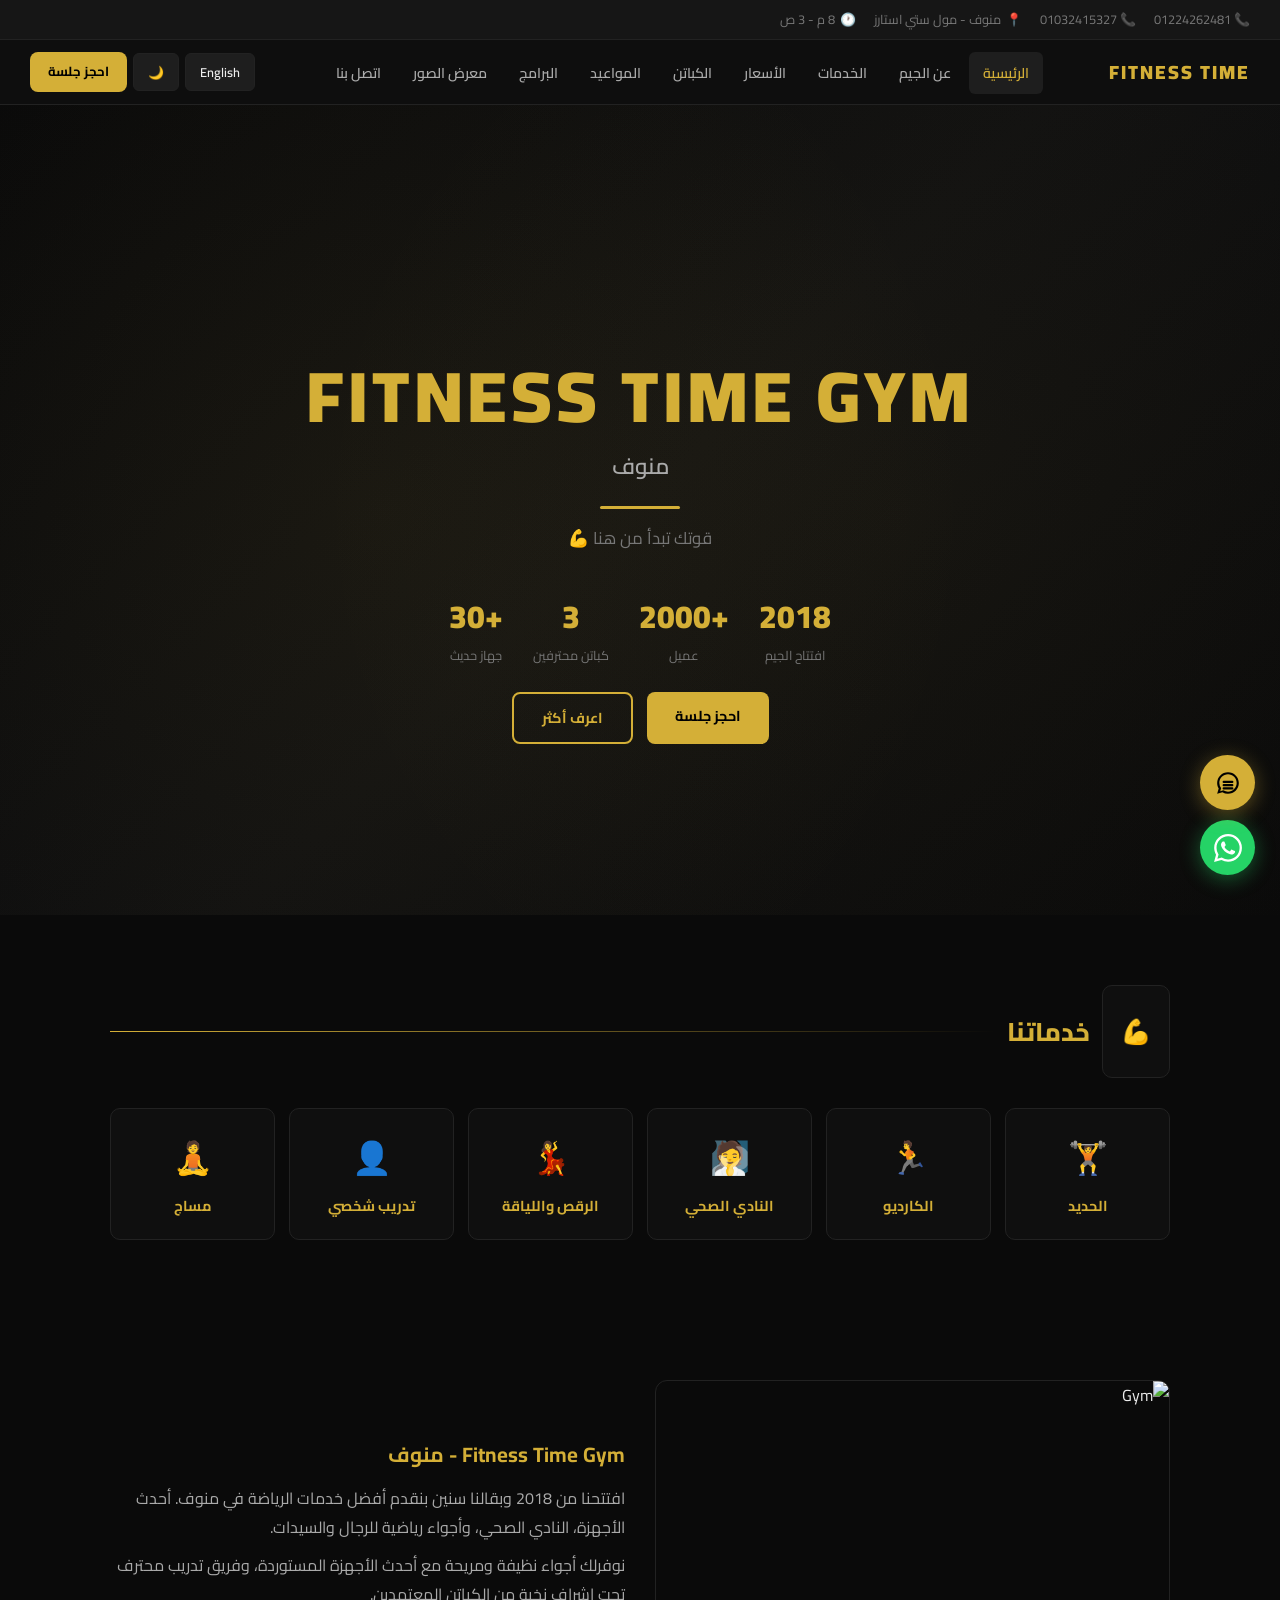
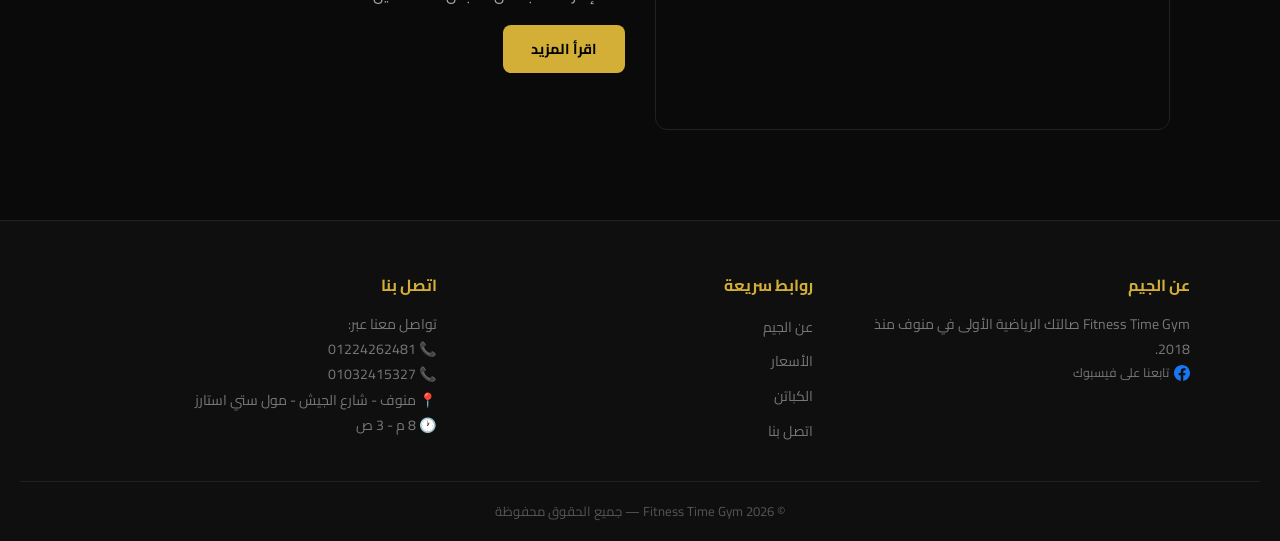
==== index.html @ a72bc8d6 "feat: chatbot widget + Facebook icon in footer" ====
<!DOCTYPE html>
<html lang="ar" dir="rtl">
<head><script>
(function(){var l=localStorage.getItem('ft-lang')||'ar';if(l==='en'){document.documentElement.lang='en';document.documentElement.dir='ltr'}})()
</script>
<meta charset="UTF-8"><meta name="viewport" content="width=device-width,initial-scale=1.0">
<title>Fitness Time Gym - منوف</title>
<link rel="stylesheet" href="css/style.css">
<style>
.hero-actions{display:flex;gap:14px;margin-top:25px;flex-wrap:wrap;justify-content:center}
.services-strip{display:grid;grid-template-columns:repeat(auto-fit,minmax(150px,1fr));gap:14px;margin-top:30px}
.services-strip .ss{background:var(--bg2);border:1px solid var(--border);border-radius:10px;padding:20px 14px;text-align:center;transition:.4s}
.services-strip .ss:hover{border-color:var(--gold);transform:translateY(-4px)}
.services-strip .ss .ico{font-size:2em;margin-bottom:6px}
.services-strip .ss h4{color:var(--gold);font-size:.9em}
.about-preview{display:grid;grid-template-columns:1fr 1fr;gap:30px;align-items:center}
@media(max-width:700px){.about-preview{grid-template-columns:1fr}}
.about-preview img{width:100%;height:350px;object-fit:cover;border-radius:12px;border:1px solid var(--border)}
.about-preview .ap-t h3{color:var(--gold);font-size:1.3em;margin-bottom:10px}
.about-preview .ap-t p{color:var(--text2);margin-bottom:10px}
.about-preview .ap-t .btn{margin-top:6px}
</style>
</head>
<body>

<!-- Top Bar -->
<div class="topbar">
  <div class="topbar-l">
    <span>📞 01224262481</span>
    <span>📞 01032415327</span>
    <span>📍 <span data-i18n="topAddr">منوف - مول ستي استارز</span></span>
    <span>🕐 <span data-i18n="topHours">8 م - 3 ص</span></span>
  </div>
</div>

<!-- Navbar -->
<nav>
  <a href="index.html" class="nav-logo">FITNESS TIME</a>
  <ul class="nav-links" id="navLinks">
    <li><a href="index.html" class="active" data-i18n="navHome">الرئيسية</a></li>
    <li><a href="about.html" data-i18n="navAbout">عن الجيم</a></li>
    <li><a href="services.html" data-i18n="navServices">الخدمات</a></li>
    <li><a href="pricing.html" data-i18n="navPricing">الأسعار</a></li>
    <li><a href="trainers.html" data-i18n="navTrainers">الكباتن</a></li>
    <li><a href="schedule.html" data-i18n="navSchedule">المواعيد</a></li>
    <li><a href="programs.html" data-i18n="navPrograms">البرامج</a></li>
    <li><a href="gallery.html" data-i18n="navGallery">معرض الصور</a></li>
    <li><a href="contact.html" data-i18n="navContact">اتصل بنا</a></li>
  </ul>
  <div class="nav-actions">
    <button id="langBtn" onclick="toggleLang()" data-i18n="navLang">English</button>
    <button id="themeBtn" onclick="toggleTheme()">🌙</button>
    <a href="https://wa.me/201224262481" target="_blank" class="btn btn-gold btn-sm" data-i18n="navCta">احجز جلسة</a>
    <button class="nav-toggle" onclick="toggleMenu()">☰</button>
  </div>
</nav>

<!-- Hero -->
<section class="hero">
  <div class="hero-bg"></div>
  <h1>FITNESS TIME GYM</h1>
  <div class="sub" data-i18n="heroSub">منوف</div>
  <div class="hl"></div>
  <div class="tagline" data-i18n="heroTag">قوتك تبدأ من هنا 💪</div>
  <div class="hero-stats">
    <div class="hero-stat"><div class="num">2018</div><div class="lbl" data-i18n="st1">افتتاح الجيم</div></div>
    <div class="hero-stat"><div class="num">+2000</div><div class="lbl" data-i18n="st2">عميل</div></div>
    <div class="hero-stat"><div class="num">3</div><div class="lbl" data-i18n="st3">كباتن محترفين</div></div>
    <div class="hero-stat"><div class="num">+30</div><div class="lbl" data-i18n="st4">جهاز حديث</div></div>
  </div>
  <div class="hero-actions">
    <a href="https://wa.me/201224262481" target="_blank" class="btn btn-gold" data-i18n="heroCta1">احجز جلسة</a>
    <a href="about.html" class="btn btn-outline" data-i18n="heroCta2">اعرف أكثر</a>
  </div>
</section>

<div class="container">

  <!-- Quick Services -->
  <section>
    <div class="sh"><span class="ic">💪</span><h2 data-i18n="qsT">خدماتنا</h2><div class="ln"></div></div>
    <div class="services-strip">
      <a href="services.html" class="ss"><div class="ico">🏋️</div><h4 data-i18n="qs1">الحديد</h4></a>
      <a href="services.html" class="ss"><div class="ico">🏃</div><h4 data-i18n="qs2">الكارديو</h4></a>
      <a href="services.html" class="ss"><div class="ico">🧖</div><h4 data-i18n="qs3">النادي الصحي</h4></a>
      <a href="services.html" class="ss"><div class="ico">💃</div><h4 data-i18n="qs4">الرقص واللياقة</h4></a>
      <a href="services.html" class="ss"><div class="ico">👤</div><h4 data-i18n="qs5">تدريب شخصي</h4></a>
      <a href="services.html" class="ss"><div class="ico">🧘</div><h4 data-i18n="qs6">مساج</h4></a>
    </div>
  </section>

  <!-- About Preview -->
  <section>
    <div class="about-preview">
      <img src="https://images.unsplash.com/photo-1534438327276-14e5300c3a48?w=600&q=80" alt="Gym">
      <div class="ap-t">
        <h3 data-i18n="apT">Fitness Time Gym - منوف</h3>
        <p data-i18n="ap1">افتتحنا من 2018 وبقالنا سنين بنقدم أفضل خدمات الرياضة في منوف. أحدث الأجهزة، النادي الصحي، وأجواء رياضية للرجال والسيدات.</p>
        <p data-i18n="ap2">نوفرلك أجواء نظيفة ومريحة مع أحدث الأجهزة المستوردة، وفريق تدريب محترف تحت إشراف نخبة من الكباتن المعتمدين.</p>
        <a href="about.html" class="btn btn-gold" data-i18n="apBtn">اقرأ المزيد</a>
      </div>
    </div>
  </section>

</div>

<!-- Footer -->
<footer>
  <div class="ft">
    <div><h3 data-i18n="footerAbout">عن الجيم</h3><p data-i18n="footerAboutT">Fitness Time Gym صالتك الرياضية الأولى في منوف منذ 2018.</p><p><a href="https://www.facebook.com/FitnessTIMEGYM12/" target="_blank" style="display:inline-flex;align-items:center;gap:5px"><svg viewBox="0 0 24 24" fill="#1877f2" width="16" height="16"><path d="M24 12.073c0-6.627-5.373-12-12-12s-12 5.373-12 12c0 5.99 4.388 10.954 10.125 11.854v-8.385H7.078v-3.47h3.047V9.43c0-3.007 1.792-4.669 4.533-4.669 1.312 0 2.686.235 2.686.235v2.953H15.83c-1.491 0-1.956.925-1.956 1.874v2.25h3.328l-.532 3.47h-2.796v8.385C19.612 23.027 24 18.062 24 12.073z"/></svg><span data-i18n="footerFB">تابعنا على فيسبوك</span></a></p></div>
    <div><h3 data-i18n="footerLinks">روابط سريعة</h3><ul><li><a href="about.html" data-i18n="navAbout">عن الجيم</a></li><li><a href="pricing.html" data-i18n="navPricing">الأسعار</a></li><li><a href="trainers.html" data-i18n="navTrainers">الكباتن</a></li><li><a href="contact.html" data-i18n="navContact">اتصل بنا</a></li></ul></div>
    <div><h3 data-i18n="footerContact">اتصل بنا</h3><p data-i18n="footerContactT">تواصل معنا عبر:</p><p>📞 01224262481</p><p>📞 01032415327</p><p>📍 <span data-i18n="footerAddr">منوف - شارع الجيش - مول ستي استارز</span></p><p>🕐 <span data-i18n="footerHours">8 م - 3 ص</span></p></div>
  </div>
  <div class="ft-b">&copy; 2026 Fitness Time Gym — <span data-i18n="footerCopy">جميع الحقوق محفوظة</span></div>
</footer>

<a href="https://wa.me/201224262481" class="whatsapp-float" target="_blank"><svg viewBox="0 0 24 24"><path d="M17.472 14.382c-.297-.149-1.758-.867-2.03-.967-.273-.099-.471-.148-.67.15-.197.297-.767.966-.94 1.164-.173.199-.347.223-.644.075-.297-.15-1.255-.463-2.39-1.475-.883-.788-1.48-1.761-1.653-2.059-.173-.297-.018-.458.13-.606.134-.133.298-.347.446-.52.149-.174.198-.298.298-.497.099-.198.05-.371-.025-.52-.075-.149-.669-1.612-.916-2.207-.242-.579-.487-.5-.669-.51-.173-.008-.371-.01-.57-.01-.198 0-.52.074-.792.372-.272.297-1.04 1.016-1.04 2.479 0 1.462 1.065 2.875 1.213 3.074.149.198 2.096 3.2 5.077 4.487.709.306 1.262.489 1.694.625.712.227 1.36.195 1.871.118.571-.085 1.758-.719 2.006-1.413.248-.694.248-1.289.173-1.413-.074-.124-.272-.198-.57-.347m-5.421 7.403h-.004a9.87 9.87 0 01-5.031-1.378l-.361-.214-3.741.982.998-3.648-.235-.374a9.86 9.86 0 01-1.51-5.26c.001-5.45 4.436-9.884 9.888-9.884 2.64 0 5.122 1.03 6.988 2.898a9.825 9.825 0 012.893 6.994c-.003 5.45-4.437 9.884-9.885 9.884m8.413-18.297A11.815 11.815 0 0012.05 0C5.495 0 .16 5.335.157 11.892c0 2.096.547 4.142 1.588 5.945L.057 24l6.305-1.654a11.882 11.882 0 005.683 1.448h.005c6.554 0 11.89-5.335 11.893-11.893a11.821 11.821 0 00-3.48-8.413z"/></svg></a>

<script src="js/script.js"></script>
<div class="chat-btn" onclick="toggleChat()"><svg viewBox="0 0 24 24" fill="#000"><path d="M12 2C6.477 2 2 6.477 2 12c0 1.89.516 3.662 1.41 5.18L2 22l4.82-1.41A9.95 9.95 0 0012 22c5.523 0 10-4.477 10-10S17.523 2 12 2zm0 18c-1.46 0-2.828-.394-4-1.08l-.29-.17-2.86.84.84-2.86-.17-.29A7.96 7.96 0 014 12c0-4.411 3.589-8 8-8s8 3.589 8 8-3.589 8-8 8zm4-10H8a1 1 0 000 2h8a1 1 0 000-2zm0 3H8a1 1 0 000 2h8a1 1 0 000-2zm0 3H8a1 1 0 000 2h8a1 1 0 000-2z"/></svg></div>
<div class="chat-window" id="chatWindow">
  <div class="chat-header"><span data-i18n="chatTitle">💬 Fitness Time</span><button onclick="toggleChat()">✕</button></div>
  <div class="chat-body" id="chatBody"><div class="chat-msg bot" data-i18n="chatWelcome">مرحباً! أنا مساعد Fitness Time. اختر من الأسئلة أدناه:</div></div>
  <div class="chat-qs" id="chatQs">
    <button onclick="chatAnswer('pricing')" data-i18n="q1">💰 الأسعار</button>
    <button onclick="chatAnswer('schedule')" data-i18n="q2">🕐 المواعيد</button>
    <button onclick="chatAnswer('location')" data-i18n="q3">📍 العنوان</button>
    <button onclick="chatAnswer('contact')" data-i18n="q4">📞 التواصل</button>
    <button onclick="chatAnswer('programs')" data-i18n="q5">🏋️ البرامج</button>
    <button onclick="chatAnswer('services')" data-i18n="q6">🔧 الخدمات</button>
  </div>
</div>
</body>
</html>
---- css/style.css ----
@import url('https://fonts.googleapis.com/css2?family=Cairo:wght@300;400;600;700;800;900&display=swap');

:root{--bg:#0a0a0a;--bg2:#0f0f0f;--bg3:#161616;--bg4:#1e1e1e;--bg5:#252525;--text:#eee;--text2:#aaa;--text3:#777;--text4:#555;--border:#222;--gold:#d4af37;--gold2:#c9a82e;--shadow:0 8px 40px rgba(0,0,0,.4);--nav-bg:rgba(15,15,15,.95)}
.light{--bg:#f5f5f5;--bg2:#fff;--bg3:#f0f0f0;--bg4:#e8e8e8;--bg5:#ddd;--text:#111;--text2:#555;--text3:#888;--text4:#aaa;--border:#ddd;--shadow:0 8px 40px rgba(0,0,0,.08);--nav-bg:rgba(255,255,255,.95)}

*{margin:0;padding:0;box-sizing:border-box}
html{scroll-behavior:smooth}
body{font-family:'Cairo',sans-serif;background:var(--bg);color:var(--text);line-height:1.8;transition:background .35s,color .35s;overflow-x:hidden}

a{text-decoration:none;color:inherit}
img{max-width:100%;display:block}

/* ===== TOP BAR ===== */
.topbar{display:flex;justify-content:space-between;align-items:center;padding:8px 30px;background:var(--bg3);border-bottom:1px solid var(--border);font-size:.8em;transition:.35s;flex-wrap:wrap;gap:6px}
.topbar-l{display:flex;gap:18px;flex-wrap:wrap}
.topbar-l span{color:var(--text3);display:flex;align-items:center;gap:5px}
.topbar-l span svg{width:14px;height:14px;fill:var(--gold)}
.topbar-r{display:flex;gap:10px}
.topbar-r a{color:var(--text4);transition:.3s;font-size:1.1em}
.topbar-r a:hover{color:var(--gold)}

/* ===== NAVBAR ===== */
nav{display:flex;justify-content:space-between;align-items:center;padding:0 30px;height:65px;background:var(--nav-bg);border-bottom:1px solid var(--border);position:sticky;top:0;z-index:1000;backdrop-filter:blur(12px);transition:.35s}
.nav-logo{font-weight:900;font-size:1.2em;color:var(--gold);letter-spacing:2px}
.nav-links{display:flex;gap:4px;list-style:none}
.nav-links a{padding:8px 14px;border-radius:6px;color:var(--text2);font-size:.88em;font-weight:600;transition:.3s}
.nav-links a:hover,.nav-links a.active{color:var(--gold);background:var(--bg4)}
.nav-actions{display:flex;gap:6px;align-items:center}
.nav-actions button{background:var(--bg4);border:1px solid var(--border);color:var(--text);padding:6px 14px;border-radius:6px;cursor:pointer;font-size:.8em;font-family:inherit;font-weight:600;transition:.3s}
.nav-actions button:hover{border-color:var(--gold);color:var(--gold)}
.nav-actions .btn-gold{background:var(--gold);color:#000;border-color:var(--gold)}
.nav-actions .btn-gold:hover{background:var(--gold2)}
.nav-toggle{display:none;background:none;border:none;color:var(--text);font-size:1.5em;cursor:pointer;padding:4px}

/* ===== PAGE HEADER ===== */
.page-header{background:linear-gradient(135deg,#0a0a0a,#161616);padding:90px 20px 50px;text-align:center;position:relative}
.light .page-header{background:linear-gradient(135deg,#f5f5f5,#e8e8e8)}
.page-header::after{content:'';position:absolute;bottom:0;left:0;right:0;height:3px;background:linear-gradient(90deg,transparent,var(--gold),transparent)}
.page-header h1{font-size:2.2em;font-weight:800;color:var(--gold)}
.page-header p{color:var(--text3);margin-top:6px;font-size:1em}

/* ===== CONTAINER ===== */
.container{max-width:1100px;margin:auto;padding:0 20px}
section{padding:70px 0}
.sh{display:flex;align-items:center;gap:12px;margin-bottom:30px}
.sh .ic{font-size:1.5em}
.sh h2{font-size:clamp(1.2em,2.5vw,1.6em);font-weight:800;color:var(--gold);white-space:nowrap}
.sh .ln{flex:1;height:1px;background:linear-gradient(90deg,var(--gold),transparent)}
.sd{color:var(--text2);font-size:1em;margin-bottom:25px;max-width:700px}

/* ===== BUTTONS ===== */
.btn{display:inline-block;padding:11px 28px;border-radius:8px;font-weight:700;font-size:.9em;font-family:inherit;border:none;cursor:pointer;transition:.3s}
.btn-gold{background:var(--gold);color:#000}
.btn-gold:hover{background:var(--gold2);transform:translateY(-2px);box-shadow:0 6px 20px rgba(212,175,55,.3)}
.btn-outline{background:transparent;border:2px solid var(--gold);color:var(--gold)}
.btn-outline:hover{background:var(--gold);color:#000;transform:translateY(-2px)}
.btn-sm{padding:8px 18px;font-size:.82em}

/* ===== GRIDS ===== */
.g4{display:grid;grid-template-columns:repeat(auto-fit,minmax(230px,1fr));gap:18px}
.g3{display:grid;grid-template-columns:repeat(auto-fit,minmax(270px,1fr));gap:18px}
.g2{display:grid;grid-template-columns:repeat(auto-fit,minmax(320px,1fr));gap:20px}

/* ===== CARDS ===== */
.card{background:var(--bg2);border-radius:12px;overflow:hidden;border:1px solid var(--border);transition:.4s}
.card:hover{border-color:var(--gold);transform:translateY(-6px);box-shadow:0 12px 40px rgba(212,175,55,.1)}
.card img{width:100%;height:200px;object-fit:cover;display:block;transition:.5s;aspect-ratio:16/9}
.card:hover img{transform:scale(1.05)}
.card-b{padding:18px}
.card-b h3{color:var(--gold);font-size:1.05em;margin-bottom:4px}
.card-b p{color:var(--text3);font-size:.88em}
.card-b .tag{display:inline-block;background:var(--gold);color:#000;font-size:.65em;font-weight:800;padding:2px 12px;border-radius:20px;margin-top:6px}

/* ===== HERO ===== */
.hero{min-height:90vh;display:flex;flex-direction:column;justify-content:center;align-items:center;text-align:center;padding:140px 20px 60px;position:relative;overflow:hidden}
.hero-bg{position:absolute;inset:0;background:linear-gradient(135deg,#0a0a0a,#111,#0a0a0a);z-index:-1;overflow:hidden}
.light .hero-bg{background:linear-gradient(135deg,#f5f5f5,#e8e8e8,#f5f5f5)}
.hero-bg::before{content:'';position:absolute;inset:0;background:radial-gradient(circle at 30% 50%,rgba(212,175,55,.06)0%,transparent 60%),radial-gradient(circle at 70% 50%,rgba(212,175,55,.04)0%,transparent 60%)}
.hero h1{font-size:clamp(2.2em,6vw,4.5em);font-weight:900;color:var(--gold);letter-spacing:4px;text-transform:uppercase;line-height:1.1}
.hero .sub{font-size:clamp(1em,2vw,1.4em);color:var(--text2);margin-top:10px;font-weight:600}
.hl{width:80px;height:3px;background:var(--gold);margin:20px auto 0;border-radius:3px}
.hero .tagline{font-size:1.05em;color:var(--text3);margin-top:14px}

/* ===== HERO STATS ===== */
.hero-stats{display:flex;gap:30px;margin-top:35px;flex-wrap:wrap;justify-content:center}
.hero-stat{text-align:center}
.hero-stat .num{font-size:2em;font-weight:900;color:var(--gold)}
.hero-stat .lbl{color:var(--text3);font-size:.8em;margin-top:-2px}

/* ===== TABS ===== */
.tabs{display:flex;gap:8px;margin-bottom:25px;flex-wrap:wrap}
.tab{background:var(--bg4);border:1px solid var(--border);color:var(--text2);padding:10px 22px;border-radius:8px;cursor:pointer;font-size:.9em;font-family:inherit;font-weight:600;transition:.3s}
.tab:hover{border-color:var(--gold);color:var(--gold)}
.tab.active{background:var(--gold);color:#000;border-color:var(--gold)}
.tab-c{display:none;animation:fadeIn .4s ease}
.tab-c.active{display:block}

@keyframes fadeIn{from{opacity:0;transform:translateY(15px)}to{opacity:1;transform:translateY(0)}}

/* ===== TABLE ===== */
.tw{background:var(--bg2);border-radius:12px;overflow:hidden;border:1px solid var(--border)}
table{width:100%;border-collapse:collapse}
th{background:var(--gold);color:#000;font-weight:800;padding:14px 16px;font-size:.92em;text-align:center}
td{padding:12px 16px;text-align:center;border-bottom:1px solid var(--border);color:var(--text2);font-size:.9em}
tr:last-child td{border-bottom:none}
tr td:first-child{font-weight:700;color:var(--text)}
.tg{color:var(--gold);font-weight:700}

/* ===== PRICING ===== */
.pg{display:grid;grid-template-columns:repeat(auto-fit,minmax(240px,1fr));gap:16px}
.pc{background:var(--bg2);border-radius:12px;padding:26px 20px 22px;border:1px solid var(--border);transition:.4s;text-align:center}
.pc:hover{border-color:var(--gold);transform:translateY(-5px);box-shadow:0 12px 35px rgba(212,175,55,.1)}
.pc.featured{border-color:var(--gold);position:relative}
.pc.featured::before{content:'⭐';position:absolute;top:8px;right:10px;font-size:1.1em}
.pc .pt{font-size:.7em;text-transform:uppercase;letter-spacing:2px;color:var(--text4);margin-bottom:3px}
.pc .pn{font-size:1em;font-weight:800;color:var(--gold);margin-bottom:6px}
.pc .pp{font-size:2em;font-weight:900;color:var(--text)}
.pc .pp span{font-size:.45em;font-weight:400;color:var(--text3)}
.pc .pd{color:var(--text3);font-size:.82em;margin-top:6px}

/* ===== FOOTER ===== */
footer{background:var(--bg2);border-top:1px solid var(--border);padding:50px 20px 0;margin-top:20px;transition:.35s}
.ft{max-width:1100px;margin:auto;display:grid;grid-template-columns:repeat(auto-fit,minmax(200px,1fr));gap:30px;padding-bottom:30px}
.ft h3{color:var(--gold);font-size:1em;font-weight:700;margin-bottom:12px}
.ft p,.ft a{color:var(--text3);font-size:.88em;transition:.3s}
.ft a:hover{color:var(--gold)}
.ft ul{list-style:none}
.ft ul li{margin-bottom:6px}
.ft-social{display:flex;gap:10px;margin-top:10px}
.ft-social a{width:36px;height:36px;border-radius:50%;border:1px solid var(--border);display:flex;align-items:center;justify-content:center;font-size:.9em;transition:.3s}
.ft-social a:hover{border-color:var(--gold);color:var(--gold)}
.ft-b{text-align:center;padding:18px 0;border-top:1px solid var(--border);color:var(--text4);font-size:.82em}

/* ===== CHATBOT ===== */
.chat-btn{position:fixed;bottom:90px;right:25px;z-index:999;width:55px;height:55px;border-radius:50%;background:var(--gold);display:flex;align-items:center;justify-content:center;box-shadow:0 4px 20px rgba(212,175,55,.4);cursor:pointer;transition:.3s;border:none}
.chat-btn:hover{transform:scale(1.1)}
.chat-btn svg{width:26px;height:26px}
.chat-window{position:fixed;bottom:155px;right:25px;z-index:1000;width:340px;max-height:460px;background:var(--bg2);border:1px solid var(--border);border-radius:16px;overflow:hidden;box-shadow:0 8px 40px rgba(0,0,0,.5);display:none;flex-direction:column}
.chat-window.open{display:flex}
.chat-header{background:var(--gold);color:#000;padding:14px 18px;font-weight:700;font-size:.95em;display:flex;justify-content:space-between;align-items:center}
.chat-header button{background:none;border:none;color:#000;font-size:1.2em;cursor:pointer;padding:0;font-family:inherit}
.chat-body{flex:1;padding:14px;overflow-y:auto;max-height:300px;min-height:200px}
.chat-msg{margin-bottom:10px;padding:10px 14px;border-radius:12px;font-size:.85em;line-height:1.6;animation:fadeIn .3s;white-space:pre-line}
.chat-msg.bot{background:var(--bg4);color:var(--text);border-bottom-right-radius:4px}
.chat-msg.user{background:var(--gold);color:#000;border-bottom-left-radius:4px;margin-left:auto;max-width:80%;text-align:left}
.chat-qs{padding:10px 14px;border-top:1px solid var(--border);display:flex;flex-wrap:wrap;gap:6px}
.chat-qs button{background:var(--bg4);border:1px solid var(--border);color:var(--text2);padding:7px 12px;border-radius:20px;font-size:.75em;cursor:pointer;font-family:inherit;transition:.3s;font-weight:600}
.chat-qs button:hover{background:var(--gold);color:#000;border-color:var(--gold)}
.chat-back{display:block;background:none;border:none;color:var(--gold);cursor:pointer;font-size:.8em;font-weight:600;padding:8px 0;font-family:inherit;margin-top:4px}

/* ===== WHATSAPP FLOAT ===== */
.whatsapp-float{position:fixed;bottom:25px;right:25px;z-index:999;width:55px;height:55px;border-radius:50%;background:#25d366;display:flex;align-items:center;justify-content:center;box-shadow:0 4px 20px rgba(37,211,102,.4);transition:.3s;animation:pulse 2s infinite}
.whatsapp-float:hover{transform:scale(1.1);box-shadow:0 6px 30px rgba(37,211,102,.5)}
.whatsapp-float svg{width:28px;height:28px;fill:#fff}
@keyframes pulse{0%{box-shadow:0 4px 20px rgba(37,211,102,.4)}50%{box-shadow:0 4px 30px rgba(37,211,102,.6)}100%{box-shadow:0 4px 20px rgba(37,211,102,.4)}}

/* ===== SCROLL REVEAL ===== */
.reveal{opacity:0;transform:translateY(30px);transition:.6s}
.reveal.show{opacity:1;transform:translateY(0)}

/* ===== INFO CARDS ===== */
.ig{display:grid;grid-template-columns:repeat(auto-fit,minmax(200px,1fr));gap:16px}
.ic{background:var(--bg2);padding:24px 18px;border-radius:10px;text-align:center;border:1px solid var(--border);transition:.4s}
.ic:hover{border-color:var(--gold);transform:translateY(-4px);box-shadow:0 10px 30px rgba(212,175,55,.08)}
.ic .ico{font-size:2em;margin-bottom:8px}
.ic h3{color:var(--gold);font-size:1em;margin-bottom:5px}
.ic p{color:var(--text3);font-size:.88em}

/* ===== GALLERY ===== */
.gl{display:grid;grid-template-columns:repeat(auto-fill,minmax(250px,1fr));gap:14px}
.gl img{width:100%;height:230px;object-fit:cover;border-radius:10px;border:1px solid var(--border);transition:.4s;cursor:pointer;aspect-ratio:4/3}
.gl img:hover{border-color:var(--gold);transform:scale(1.02);box-shadow:0 8px 25px rgba(212,175,55,.1)}

/* ===== CONTACT FORM ===== */
.cf{display:grid;grid-template-columns:1fr 1fr;gap:30px}
@media(max-width:700px){.cf{grid-template-columns:1fr}}
.cf input,.cf textarea,.cf select{width:100%;padding:12px 16px;background:var(--bg4);border:1px solid var(--border);border-radius:8px;color:var(--text);font-family:inherit;font-size:.9em;transition:.3s;outline:none}
.cf input:focus,.cf textarea:focus,.cf select:focus{border-color:var(--gold)}
.cf textarea{height:130px;resize:vertical}
.cf label{font-size:.88em;color:var(--text2);margin-bottom:4px;display:block}

/* ===== SHOP ===== */
.shop-g{display:grid;grid-template-columns:repeat(auto-fit,minmax(220px,1fr));gap:18px}
.shop-c{background:var(--bg2);border-radius:12px;overflow:hidden;border:1px solid var(--border);transition:.4s}
.shop-c:hover{border-color:var(--gold);transform:translateY(-5px);box-shadow:0 12px 35px rgba(212,175,55,.1)}
.shop-c img{width:100%;height:220px;object-fit:cover}
.shop-b{padding:16px}
.shop-b h3{color:var(--gold);font-size:1em}
.shop-b .price{font-size:1.2em;font-weight:800;color:var(--text);margin:6px 0}
.shop-b .price span{font-size:.7em;color:var(--text3);font-weight:400}
.shop-b .old{text-decoration:line-through;color:var(--text4);font-size:.85em;margin-right:6px}

/* ===== TRAINERS ===== */
.tg{display:grid;grid-template-columns:repeat(auto-fit,minmax(220px,1fr));gap:22px}
.tc{background:var(--bg2);border-radius:14px;text-align:center;padding:30px 18px 22px;border:1px solid var(--border);transition:.4s}
.tc:hover{border-color:var(--gold);transform:translateY(-6px);box-shadow:0 12px 35px rgba(212,175,55,.1)}
.tc .av{width:100px;height:100px;margin:0 auto 14px;border-radius:50%;display:flex;align-items:center;justify-content:center;font-size:2.2em;font-weight:900;color:var(--gold);background:var(--bg4);border:3px solid var(--gold);transition:.4s}
.tc:hover .av{background:var(--gold);color:#000}
.tc h3{color:var(--gold);font-size:1.1em}
.tc .role{color:var(--text3);font-size:.85em;margin-top:2px}
.tc .t-spec{margin-top:10px;display:flex;flex-wrap:wrap;gap:6px;justify-content:center}
.tc .t-spec span{background:var(--bg4);padding:3px 12px;border-radius:20px;font-size:.75em;color:var(--text2);border:1px solid var(--border)}

/* ===== TESTIMONIALS ===== */
.test-grid{display:grid;grid-template-columns:repeat(auto-fit,minmax(280px,1fr));gap:18px}
.test-c{background:var(--bg2);border-radius:12px;padding:22px;border:1px solid var(--border);transition:.4s}
.test-c:hover{border-color:var(--gold)}
.test-c .stars{color:var(--gold);margin-bottom:6px}
.test-c p{color:var(--text2);font-size:.9em;font-style:italic}
.test-c .author{color:var(--gold);font-weight:700;margin-top:10px;font-size:.9em}

/* ===== RESPONSIVE ===== */
@media(max-width:850px){
  .nav-links{display:none;position:absolute;top:65px;left:0;right:0;background:var(--nav-bg);border-bottom:1px solid var(--border);flex-direction:column;padding:12px 20px;gap:2px}
  .nav-links.open{display:flex}
  .nav-links a{padding:10px 14px}
  .nav-toggle{display:block}
  .topbar-l{font-size:.78em;gap:10px}
}
@media(max-width:500px){
  .topbar{padding:6px 14px;justify-content:center}
  .topbar-l{gap:8px;justify-content:center}
  nav{padding:0 14px}
  section{padding:40px 0}
  .hero{padding:120px 16px 40px;min-height:auto}
  .hero-stats{gap:16px}
  .hero-stat .num{font-size:1.5em}
  .page-header{padding:80px 16px 35px}
  .page-header h1{font-size:1.5em}
}

/* ===== REVIEW FORM ===== */
.review-form{max-width:600px;margin:40px auto 0;background:var(--bg2);border:1px solid var(--border);border-radius:16px;padding:36px;box-shadow:var(--shadow)}
.review-form .rf-row{display:grid;grid-template-columns:1fr auto;gap:16px;align-items:center;margin-bottom:18px}
.review-form input,.review-form textarea{width:100%;padding:14px 18px;border:1px solid var(--border);border-radius:10px;background:var(--bg3);color:var(--text);font-family:inherit;font-size:.95em;transition:.3s;margin-bottom:16px}
.review-form input:focus,.review-form textarea:focus{outline:none;border-color:var(--gold);box-shadow:0 0 0 3px rgba(212,175,55,.15)}
.review-form textarea{resize:vertical;min-height:100px}
.review-form .btn{width:100%;padding:14px;font-size:1em;border-radius:10px;cursor:pointer}
.star-rating{direction:ltr;text-align:center;margin-bottom:16px;font-size:2.4em;letter-spacing:6px}
.star-rating .star{color:var(--bg4);cursor:pointer;transition:.2s;padding:0 2px}
.star-rating .star.active,.star-rating .star:hover{color:var(--gold);text-shadow:0 0 12px rgba(212,175,55,.3)}
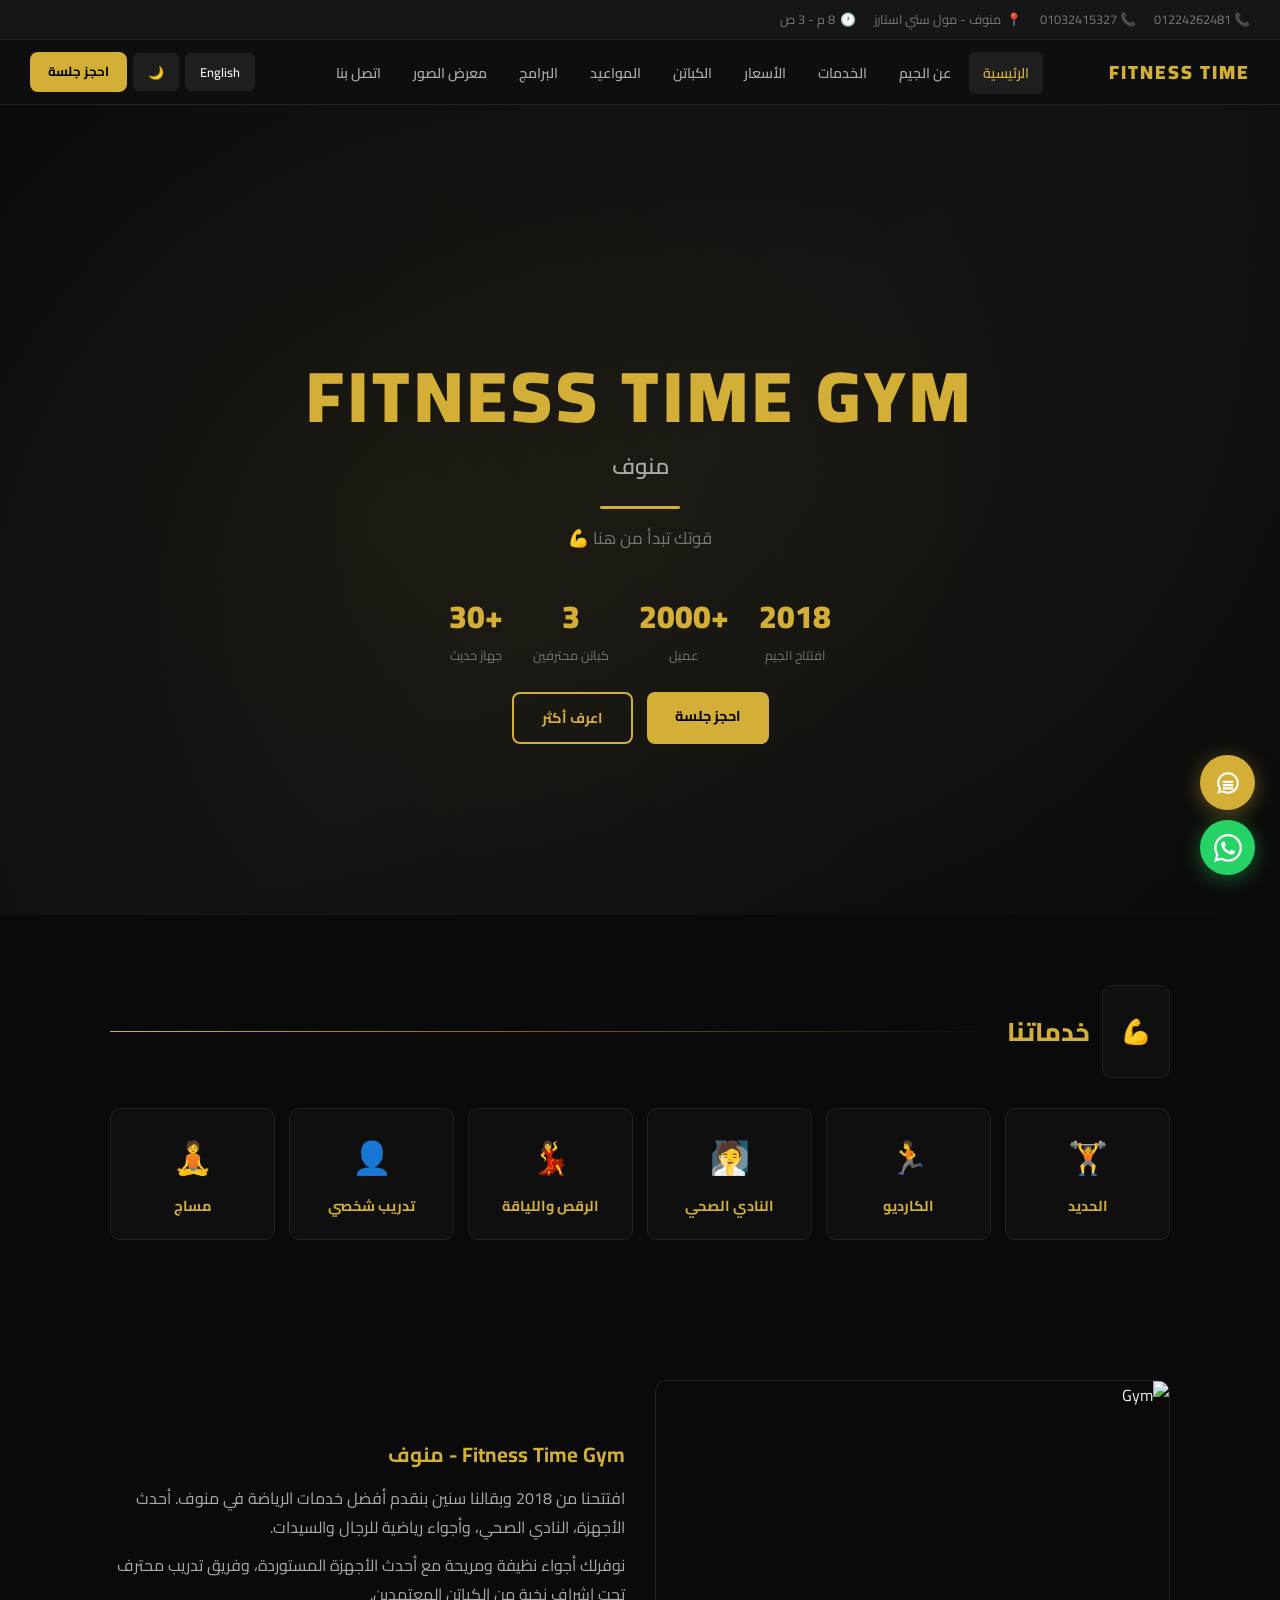
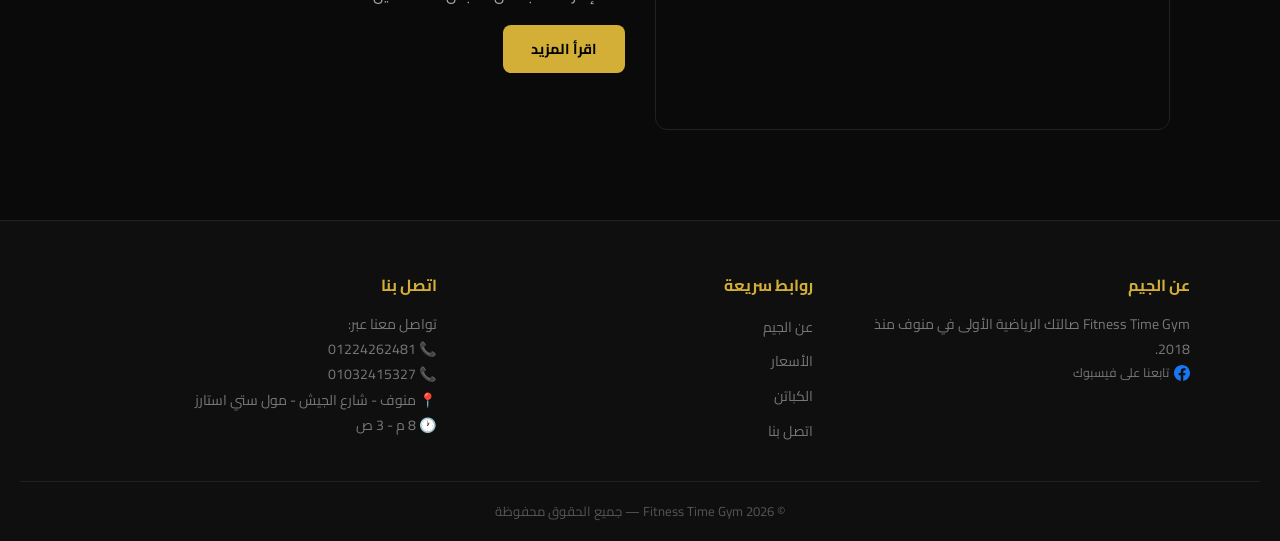
==== commit ae49c4be: "fix: chatbot button visibility - higher z-index, white icon, pulse animation" ====
--- a/index.html
+++ b/index.html
@@ -117,7 +117,7 @@
 <a href="https://wa.me/201224262481" class="whatsapp-float" target="_blank"><svg viewBox="0 0 24 24"><path d="M17.472 14.382c-.297-.149-1.758-.867-2.03-.967-.273-.099-.471-.148-.67.15-.197.297-.767.966-.94 1.164-.173.199-.347.223-.644.075-.297-.15-1.255-.463-2.39-1.475-.883-.788-1.48-1.761-1.653-2.059-.173-.297-.018-.458.13-.606.134-.133.298-.347.446-.52.149-.174.198-.298.298-.497.099-.198.05-.371-.025-.52-.075-.149-.669-1.612-.916-2.207-.242-.579-.487-.5-.669-.51-.173-.008-.371-.01-.57-.01-.198 0-.52.074-.792.372-.272.297-1.04 1.016-1.04 2.479 0 1.462 1.065 2.875 1.213 3.074.149.198 2.096 3.2 5.077 4.487.709.306 1.262.489 1.694.625.712.227 1.36.195 1.871.118.571-.085 1.758-.719 2.006-1.413.248-.694.248-1.289.173-1.413-.074-.124-.272-.198-.57-.347m-5.421 7.403h-.004a9.87 9.87 0 01-5.031-1.378l-.361-.214-3.741.982.998-3.648-.235-.374a9.86 9.86 0 01-1.51-5.26c.001-5.45 4.436-9.884 9.888-9.884 2.64 0 5.122 1.03 6.988 2.898a9.825 9.825 0 012.893 6.994c-.003 5.45-4.437 9.884-9.885 9.884m8.413-18.297A11.815 11.815 0 0012.05 0C5.495 0 .16 5.335.157 11.892c0 2.096.547 4.142 1.588 5.945L.057 24l6.305-1.654a11.882 11.882 0 005.683 1.448h.005c6.554 0 11.89-5.335 11.893-11.893a11.821 11.821 0 00-3.48-8.413z"/></svg></a>
 
 <script src="js/script.js"></script>
-<div class="chat-btn" onclick="toggleChat()"><svg viewBox="0 0 24 24" fill="#000"><path d="M12 2C6.477 2 2 6.477 2 12c0 1.89.516 3.662 1.41 5.18L2 22l4.82-1.41A9.95 9.95 0 0012 22c5.523 0 10-4.477 10-10S17.523 2 12 2zm0 18c-1.46 0-2.828-.394-4-1.08l-.29-.17-2.86.84.84-2.86-.17-.29A7.96 7.96 0 014 12c0-4.411 3.589-8 8-8s8 3.589 8 8-3.589 8-8 8zm4-10H8a1 1 0 000 2h8a1 1 0 000-2zm0 3H8a1 1 0 000 2h8a1 1 0 000-2zm0 3H8a1 1 0 000 2h8a1 1 0 000-2z"/></svg></div>
+<div class="chat-btn" onclick="toggleChat()"><svg viewBox="0 0 24 24" fill="#fff"><path d="M12 2C6.477 2 2 6.477 2 12c0 1.89.516 3.662 1.41 5.18L2 22l4.82-1.41A9.95 9.95 0 0012 22c5.523 0 10-4.477 10-10S17.523 2 12 2zm0 18c-1.46 0-2.828-.394-4-1.08l-.29-.17-2.86.84.84-2.86-.17-.29A7.96 7.96 0 014 12c0-4.411 3.589-8 8-8s8 3.589 8 8-3.589 8-8 8zm4-10H8a1 1 0 000 2h8a1 1 0 000-2zm0 3H8a1 1 0 000 2h8a1 1 0 000-2zm0 3H8a1 1 0 000 2h8a1 1 0 000-2z"/></svg></div>
 <div class="chat-window" id="chatWindow">
   <div class="chat-header"><span data-i18n="chatTitle">💬 Fitness Time</span><button onclick="toggleChat()">✕</button></div>
   <div class="chat-body" id="chatBody"><div class="chat-msg bot" data-i18n="chatWelcome">مرحباً! أنا مساعد Fitness Time. اختر من الأسئلة أدناه:</div></div>
--- a/css/style.css
+++ b/css/style.css
@@ -132,9 +132,10 @@
 .ft-b{text-align:center;padding:18px 0;border-top:1px solid var(--border);color:var(--text4);font-size:.82em}
 
 /* ===== CHATBOT ===== */
-.chat-btn{position:fixed;bottom:90px;right:25px;z-index:999;width:55px;height:55px;border-radius:50%;background:var(--gold);display:flex;align-items:center;justify-content:center;box-shadow:0 4px 20px rgba(212,175,55,.4);cursor:pointer;transition:.3s;border:none}
+.chat-btn{position:fixed;bottom:90px;right:25px;z-index:1001;width:55px;height:55px;border-radius:50%;background:var(--gold);display:flex;align-items:center;justify-content:center;box-shadow:0 4px 20px rgba(212,175,55,.4);cursor:pointer;transition:.3s;border:none;animation:chatPulse 2s infinite}
 .chat-btn:hover{transform:scale(1.1)}
 .chat-btn svg{width:26px;height:26px}
+@keyframes chatPulse{0%{box-shadow:0 4px 20px rgba(212,175,55,.4)}50%{box-shadow:0 4px 30px rgba(212,175,55,.7)}100%{box-shadow:0 4px 20px rgba(212,175,55,.4)}}
 .chat-window{position:fixed;bottom:155px;right:25px;z-index:1000;width:340px;max-height:460px;background:var(--bg2);border:1px solid var(--border);border-radius:16px;overflow:hidden;box-shadow:0 8px 40px rgba(0,0,0,.5);display:none;flex-direction:column}
 .chat-window.open{display:flex}
 .chat-header{background:var(--gold);color:#000;padding:14px 18px;font-weight:700;font-size:.95em;display:flex;justify-content:space-between;align-items:center}
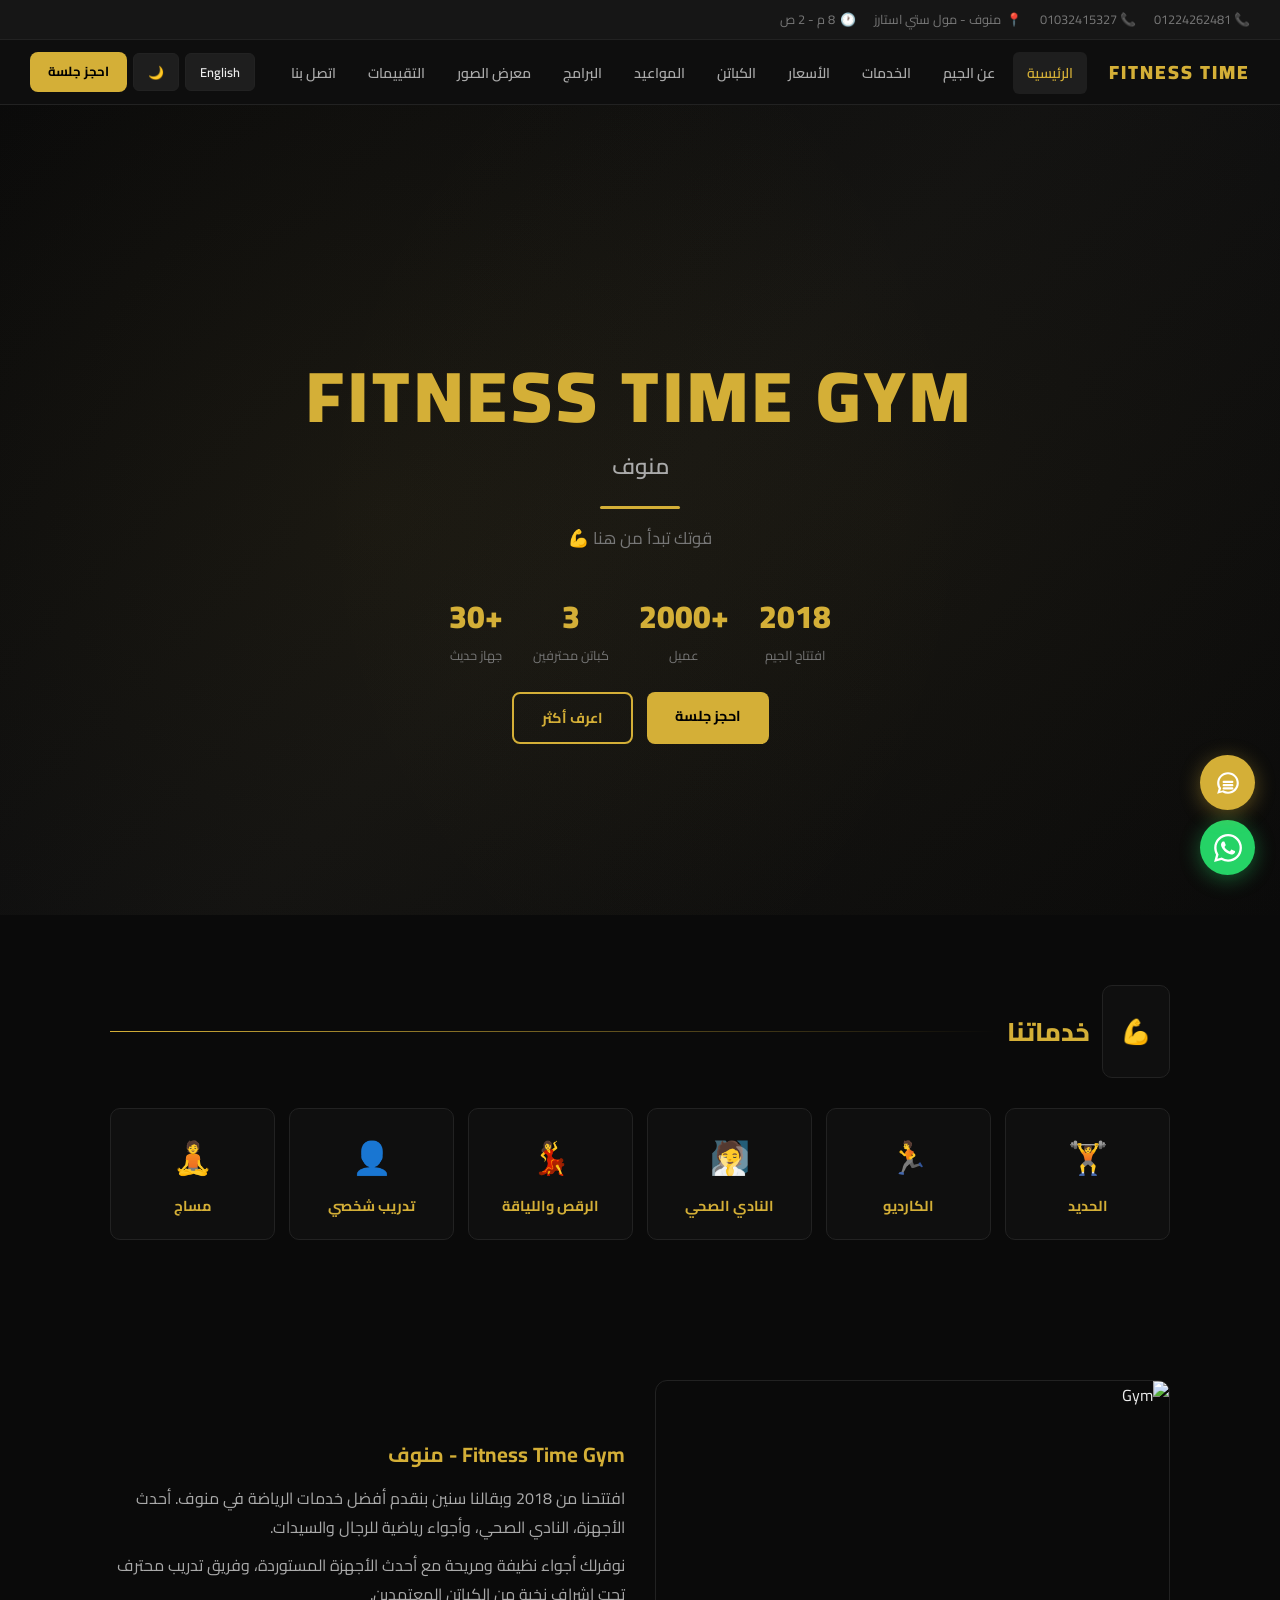
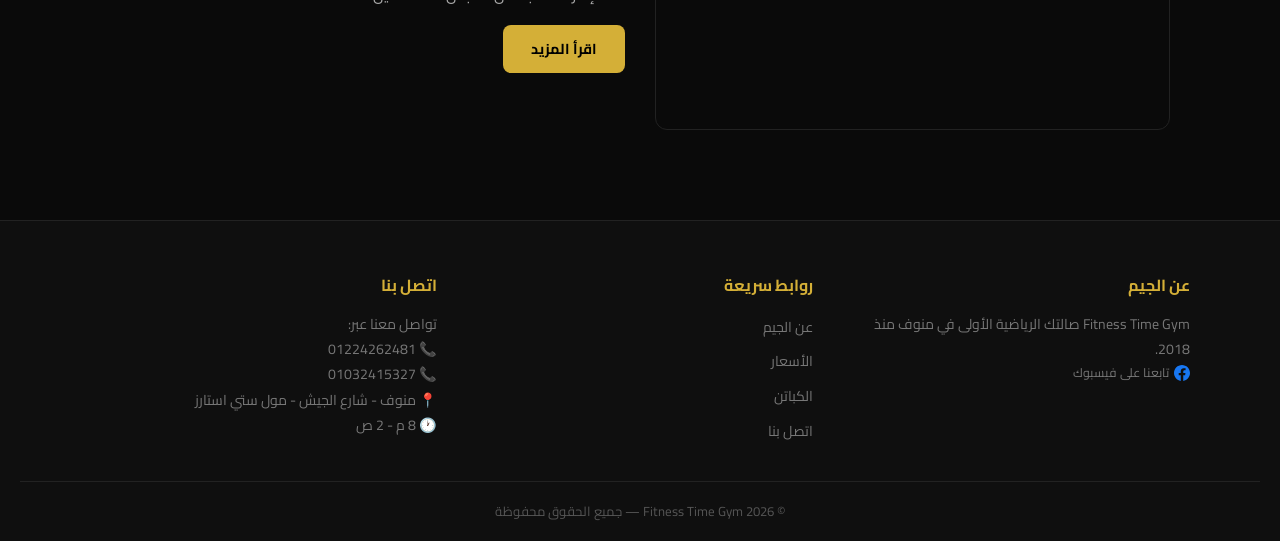
==== commit 6d39abe1: "feat: create reviews page with avg rating, all reviews, and form; remove from trainers" ====
--- a/index.html
+++ b/index.html
@@ -45,6 +45,7 @@
     <li><a href="schedule.html" data-i18n="navSchedule">المواعيد</a></li>
     <li><a href="programs.html" data-i18n="navPrograms">البرامج</a></li>
     <li><a href="gallery.html" data-i18n="navGallery">معرض الصور</a></li>
+    <li><a href="reviews.html" data-i18n="navReviews">التقييمات</a></li>
     <li><a href="contact.html" data-i18n="navContact">اتصل بنا</a></li>
   </ul>
   <div class="nav-actions">
--- a/css/style.css
+++ b/css/style.css
@@ -62,13 +62,13 @@
 .g2{display:grid;grid-template-columns:repeat(auto-fit,minmax(320px,1fr));gap:20px}
 
 /* ===== CARDS ===== */
-.card{background:var(--bg2);border-radius:12px;overflow:hidden;border:1px solid var(--border);transition:.4s}
-.card:hover{border-color:var(--gold);transform:translateY(-6px);box-shadow:0 12px 40px rgba(212,175,55,.1)}
-.card img{width:100%;height:200px;object-fit:cover;display:block;transition:.5s;aspect-ratio:16/9}
-.card:hover img{transform:scale(1.05)}
-.card-b{padding:18px}
-.card-b h3{color:var(--gold);font-size:1.05em;margin-bottom:4px}
-.card-b p{color:var(--text3);font-size:.88em}
+.card,.prog-card{background:var(--bg2);border-radius:12px;overflow:hidden;border:1px solid var(--border);transition:.4s}
+.card:hover,.prog-card:hover{border-color:var(--gold);transform:translateY(-6px);box-shadow:0 12px 40px rgba(212,175,55,.1)}
+.card img,.prog-card img{width:100%;height:200px;object-fit:cover;display:block;transition:.5s;aspect-ratio:16/9}
+.card:hover img,.prog-card:hover img{transform:scale(1.05)}
+.card-b,.prog-b{padding:18px}
+.card-b h3,.prog-b h3{color:var(--gold);font-size:1.05em;margin-bottom:4px}
+.card-b p,.prog-b p{color:var(--text3);font-size:.88em}
 .card-b .tag{display:inline-block;background:var(--gold);color:#000;font-size:.65em;font-weight:800;padding:2px 12px;border-radius:20px;margin-top:6px}
 
 /* ===== HERO ===== */
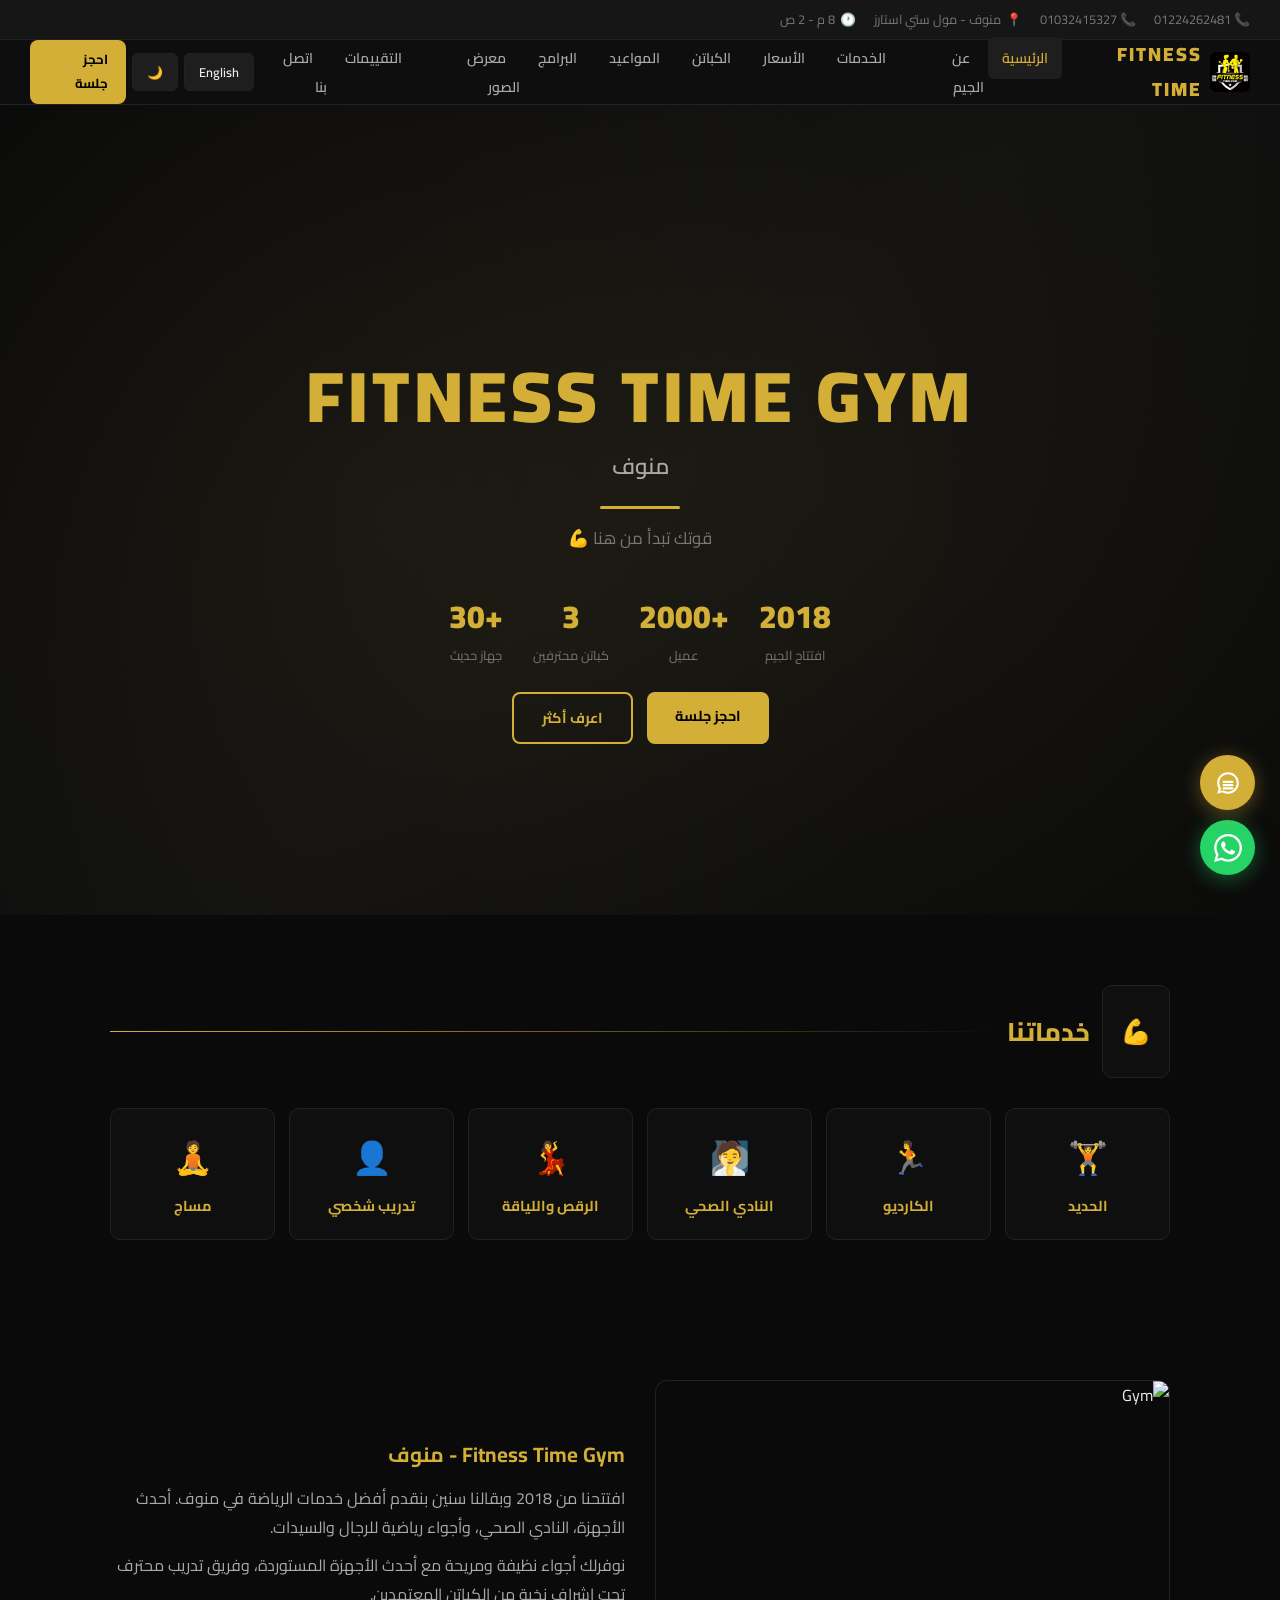
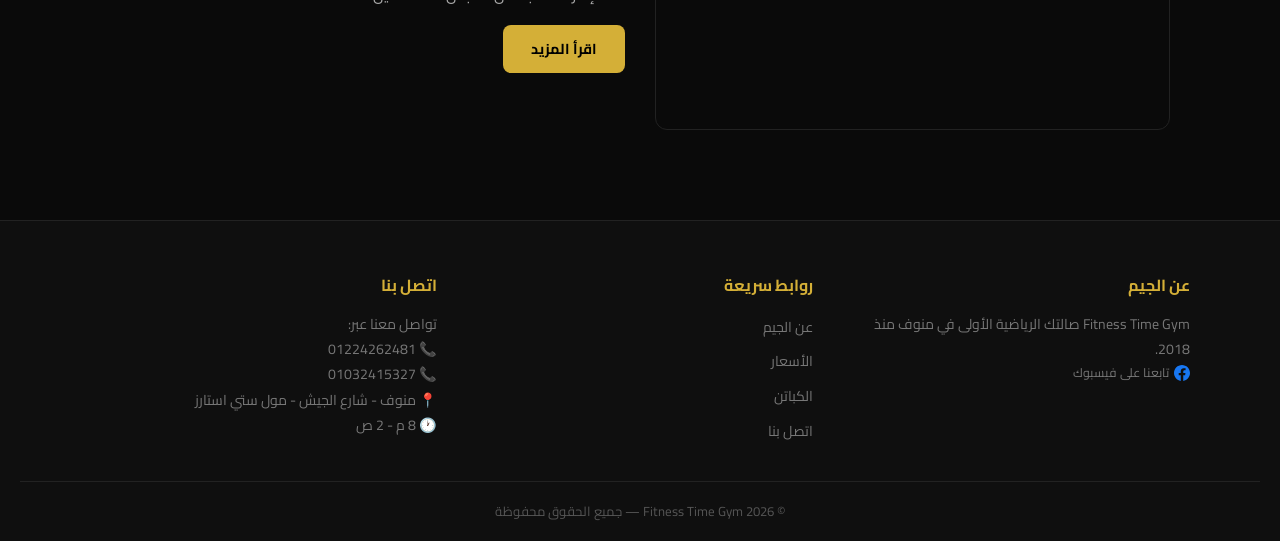
==== commit bf9fdb5b: "feat: add logo image to nav on all pages" ====
--- a/index.html
+++ b/index.html
@@ -35,7 +35,7 @@
 
 <!-- Navbar -->
 <nav>
-  <a href="index.html" class="nav-logo">FITNESS TIME</a>
+  <a href="index.html" class="nav-logo" style="display:flex;align-items:center;gap:8px"><img src="images/304953276_562180502370893_6630783382951813738_n.jpg" alt="Fitness Time" style="height:40px;display:block;border-radius:6px">FITNESS TIME</a>
   <ul class="nav-links" id="navLinks">
     <li><a href="index.html" class="active" data-i18n="navHome">الرئيسية</a></li>
     <li><a href="about.html" data-i18n="navAbout">عن الجيم</a></li>
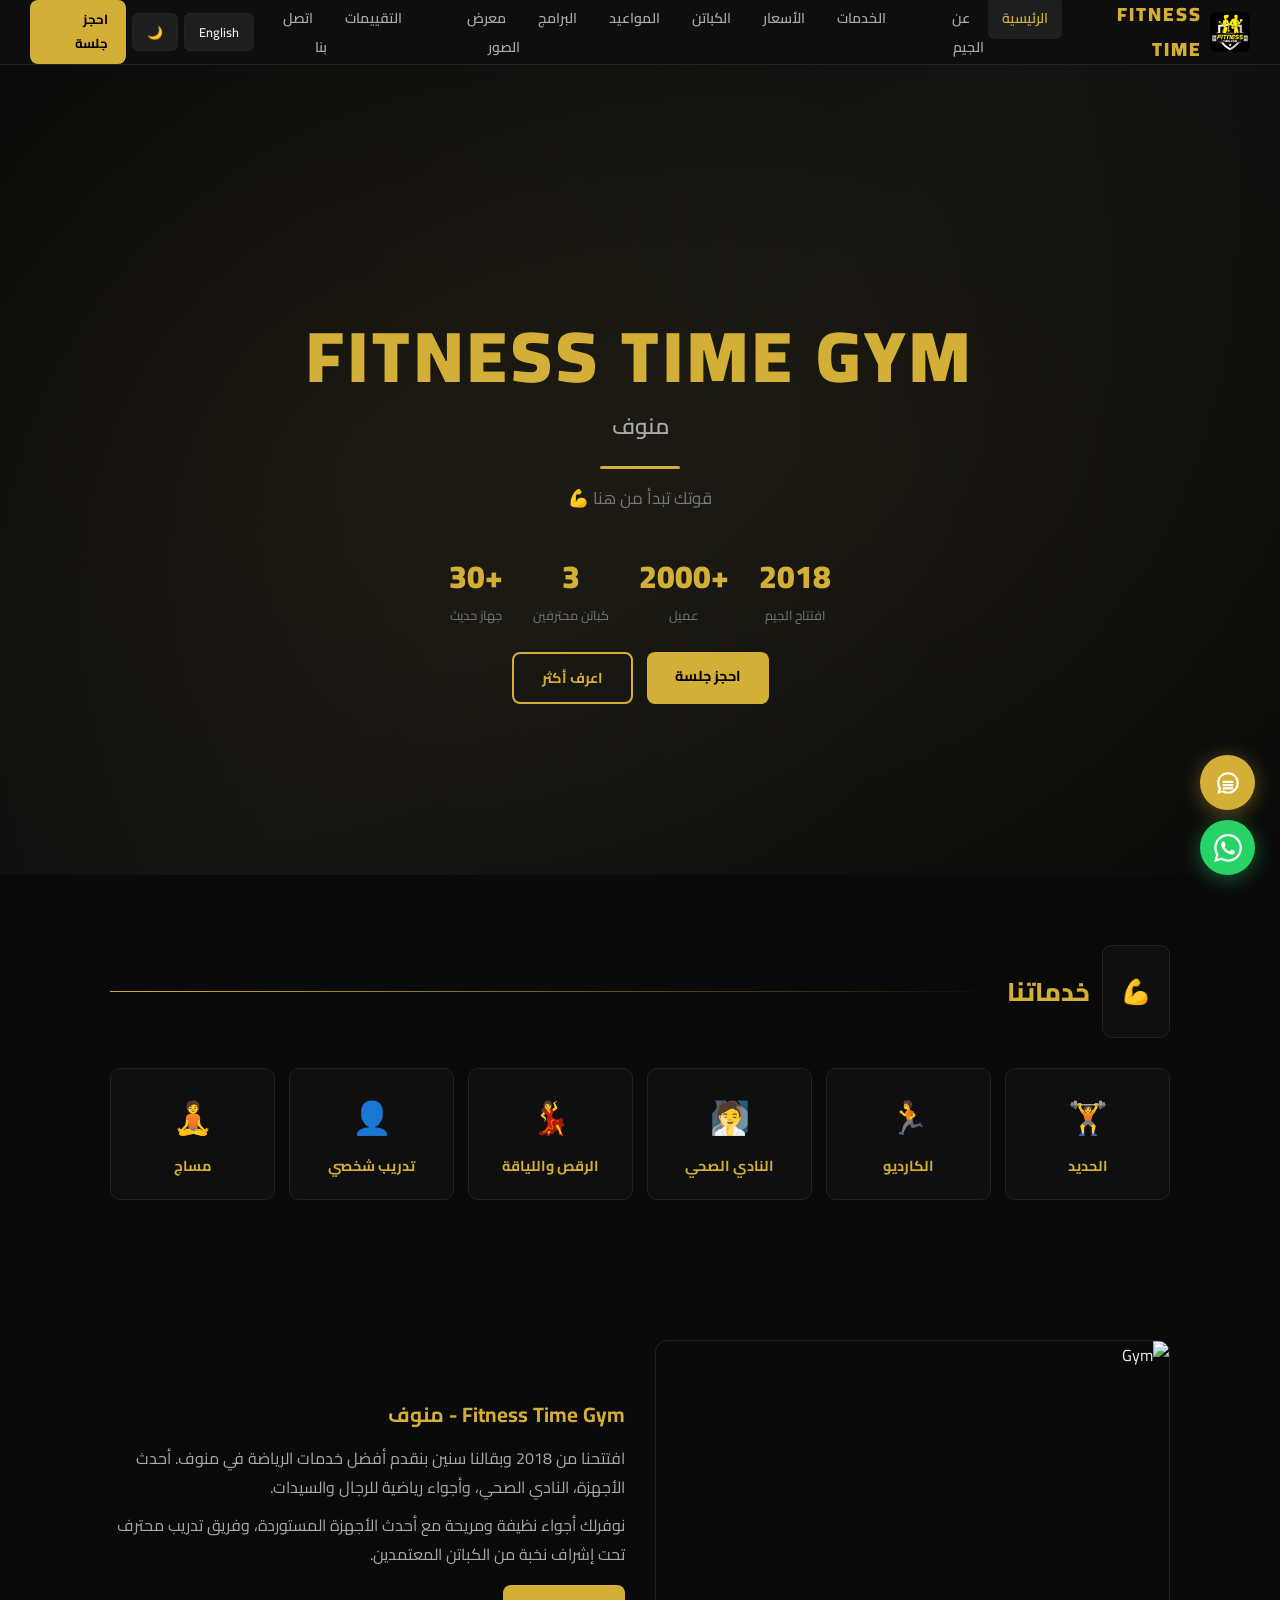
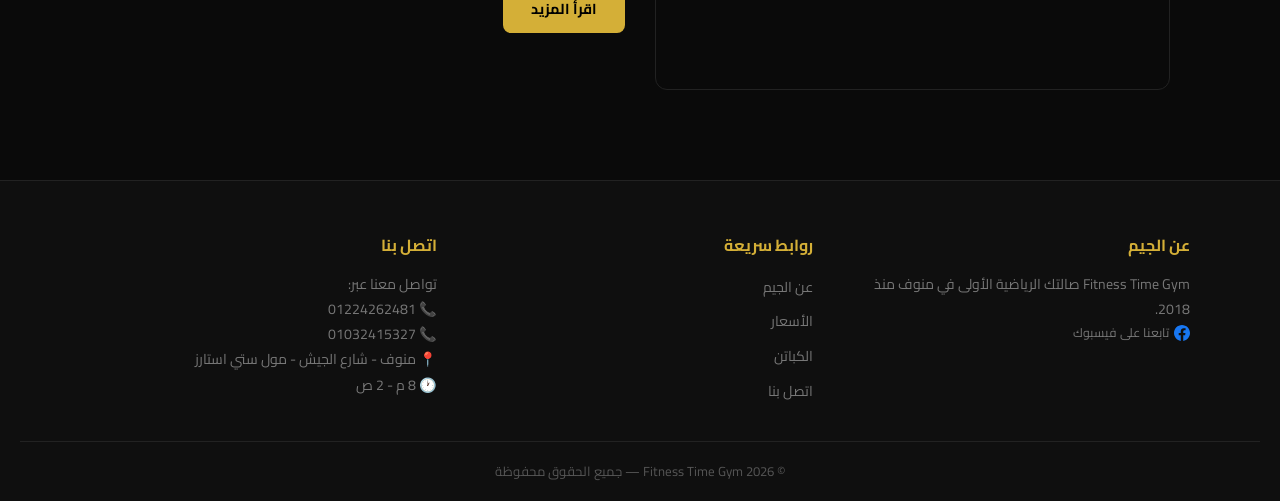
==== commit 53558e2f: "remove topbar from all pages" ====
--- a/index.html
+++ b/index.html
@@ -24,13 +24,6 @@
 <body>
 
 <!-- Top Bar -->
-<div class="topbar">
-  <div class="topbar-l">
-    <span>📞 01224262481</span>
-    <span>📞 01032415327</span>
-    <span>📍 <span data-i18n="topAddr">منوف - مول ستي استارز</span></span>
-    <span>🕐 <span data-i18n="topHours">8 م - 3 ص</span></span>
-  </div>
 </div>
 
 <!-- Navbar -->
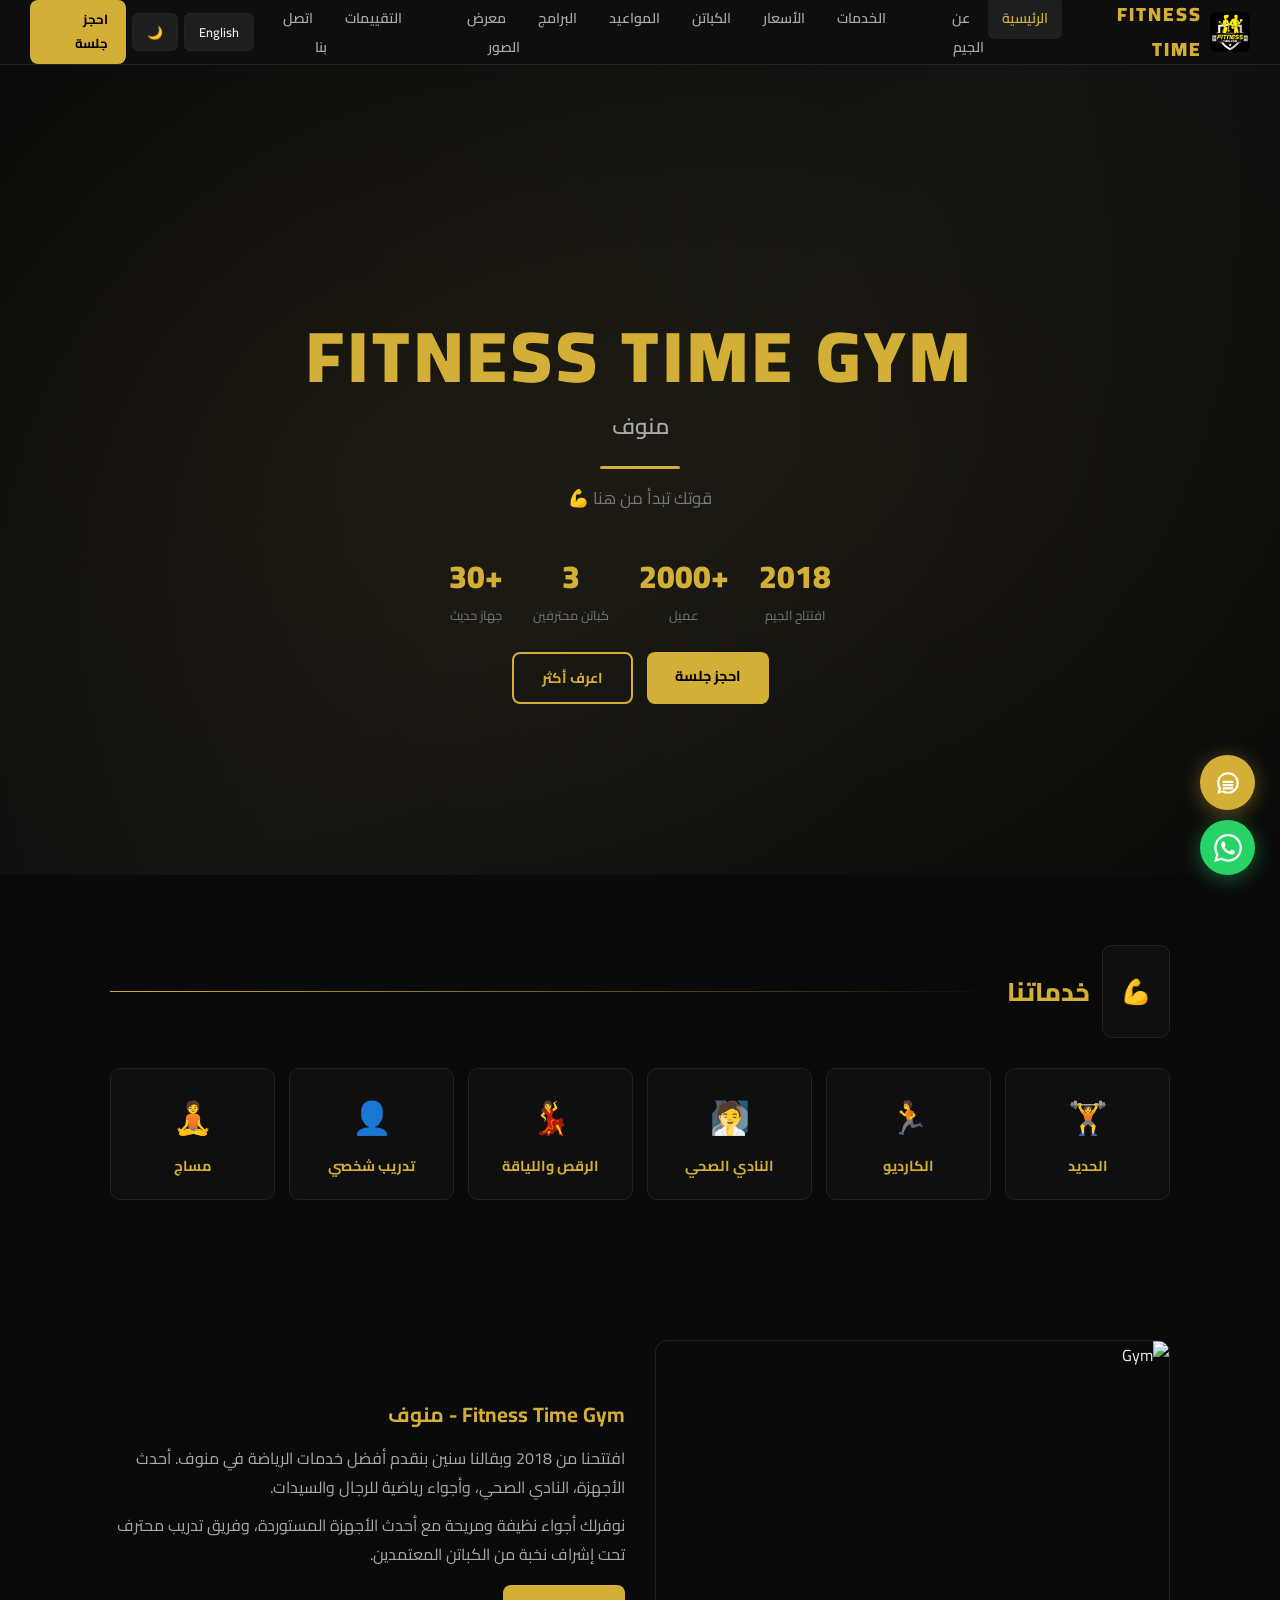
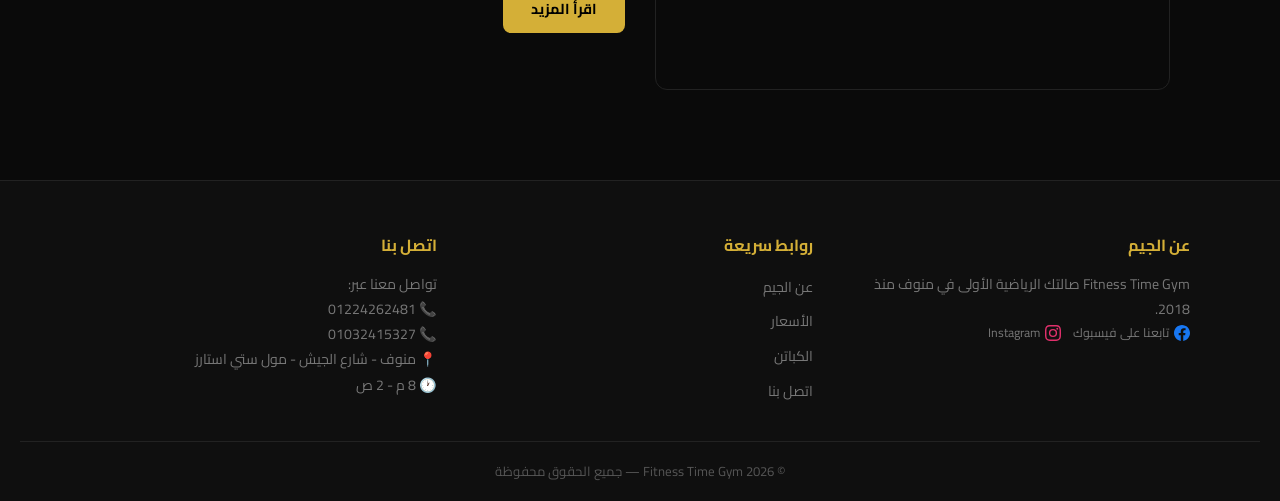
==== commit 2cc1fd93: "fix: remove duplicate Instagram links from contact page, add Instagram link in footer on all pages" ====
--- a/index.html
+++ b/index.html
@@ -101,7 +101,7 @@
 <!-- Footer -->
 <footer>
   <div class="ft">
-    <div><h3 data-i18n="footerAbout">عن الجيم</h3><p data-i18n="footerAboutT">Fitness Time Gym صالتك الرياضية الأولى في منوف منذ 2018.</p><p><a href="https://www.facebook.com/FitnessTIMEGYM12/" target="_blank" style="display:inline-flex;align-items:center;gap:5px"><svg viewBox="0 0 24 24" fill="#1877f2" width="16" height="16"><path d="M24 12.073c0-6.627-5.373-12-12-12s-12 5.373-12 12c0 5.99 4.388 10.954 10.125 11.854v-8.385H7.078v-3.47h3.047V9.43c0-3.007 1.792-4.669 4.533-4.669 1.312 0 2.686.235 2.686.235v2.953H15.83c-1.491 0-1.956.925-1.956 1.874v2.25h3.328l-.532 3.47h-2.796v8.385C19.612 23.027 24 18.062 24 12.073z"/></svg><span data-i18n="footerFB">تابعنا على فيسبوك</span></a></p></div>
+    <div><h3 data-i18n="footerAbout">عن الجيم</h3><p data-i18n="footerAboutT">Fitness Time Gym صالتك الرياضية الأولى في منوف منذ 2018.</p><p><a href="https://www.facebook.com/FitnessTIMEGYM12/" target="_blank" style="display:inline-flex;align-items:center;gap:5px"><svg viewBox="0 0 24 24" fill="#1877f2" width="16" height="16"><path d="M24 12.073c0-6.627-5.373-12-12-12s-12 5.373-12 12c0 5.99 4.388 10.954 10.125 11.854v-8.385H7.078v-3.47h3.047V9.43c0-3.007 1.792-4.669 4.533-4.669 1.312 0 2.686.235 2.686.235v2.953H15.83c-1.491 0-1.956.925-1.956 1.874v2.25h3.328l-.532 3.47h-2.796v8.385C19.612 23.027 24 18.062 24 12.073z"/></svg><span data-i18n="footerFB">تابعنا على فيسبوك</span></a><a href="https://www.instagram.com/fitness.menouf.eg" target="_blank" style="display:inline-flex;align-items:center;gap:5px;margin-right:12px"><svg viewBox="0 0 24 24" fill="#e1306c" width="16" height="16"><path d="M12 2.163c3.204 0 3.584.012 4.85.07 3.252.148 4.771 1.691 4.919 4.919.058 1.265.069 1.645.069 4.849 0 3.205-.012 3.584-.069 4.849-.149 3.225-1.664 4.771-4.919 4.919-1.266.058-1.644.07-4.85.07-3.204 0-3.584-.012-4.849-.07-3.26-.149-4.771-1.699-4.919-4.92-.058-1.265-.07-1.644-.07-4.849 0-3.204.013-3.583.07-4.849.149-3.227 1.664-4.771 4.919-4.919 1.266-.057 1.645-.069 4.849-.069zM12 0C8.741 0 8.333.014 7.053.072 2.695.272.273 2.69.073 7.052.014 8.333 0 8.741 0 12c0 3.259.014 3.668.072 4.948.2 4.358 2.618 6.78 6.98 6.98C8.333 23.986 8.741 24 12 24c3.259 0 3.668-.014 4.948-.072 4.354-.2 6.782-2.618 6.979-6.98.059-1.28.073-1.689.073-4.948 0-3.259-.014-3.667-.072-4.947-.196-4.354-2.617-6.78-6.979-6.98C15.668.014 15.259 0 12 0zm0 5.838a6.162 6.162 0 100 12.324 6.162 6.162 0 000-12.324zM12 16a4 4 0 110-8 4 4 0 010 8zm6.406-11.845a1.44 1.44 0 100 2.881 1.44 1.44 0 000-2.881z"/></svg><span>Instagram</span></a></p></div>
     <div><h3 data-i18n="footerLinks">روابط سريعة</h3><ul><li><a href="about.html" data-i18n="navAbout">عن الجيم</a></li><li><a href="pricing.html" data-i18n="navPricing">الأسعار</a></li><li><a href="trainers.html" data-i18n="navTrainers">الكباتن</a></li><li><a href="contact.html" data-i18n="navContact">اتصل بنا</a></li></ul></div>
     <div><h3 data-i18n="footerContact">اتصل بنا</h3><p data-i18n="footerContactT">تواصل معنا عبر:</p><p>📞 01224262481</p><p>📞 01032415327</p><p>📍 <span data-i18n="footerAddr">منوف - شارع الجيش - مول ستي استارز</span></p><p>🕐 <span data-i18n="footerHours">8 م - 3 ص</span></p></div>
   </div>
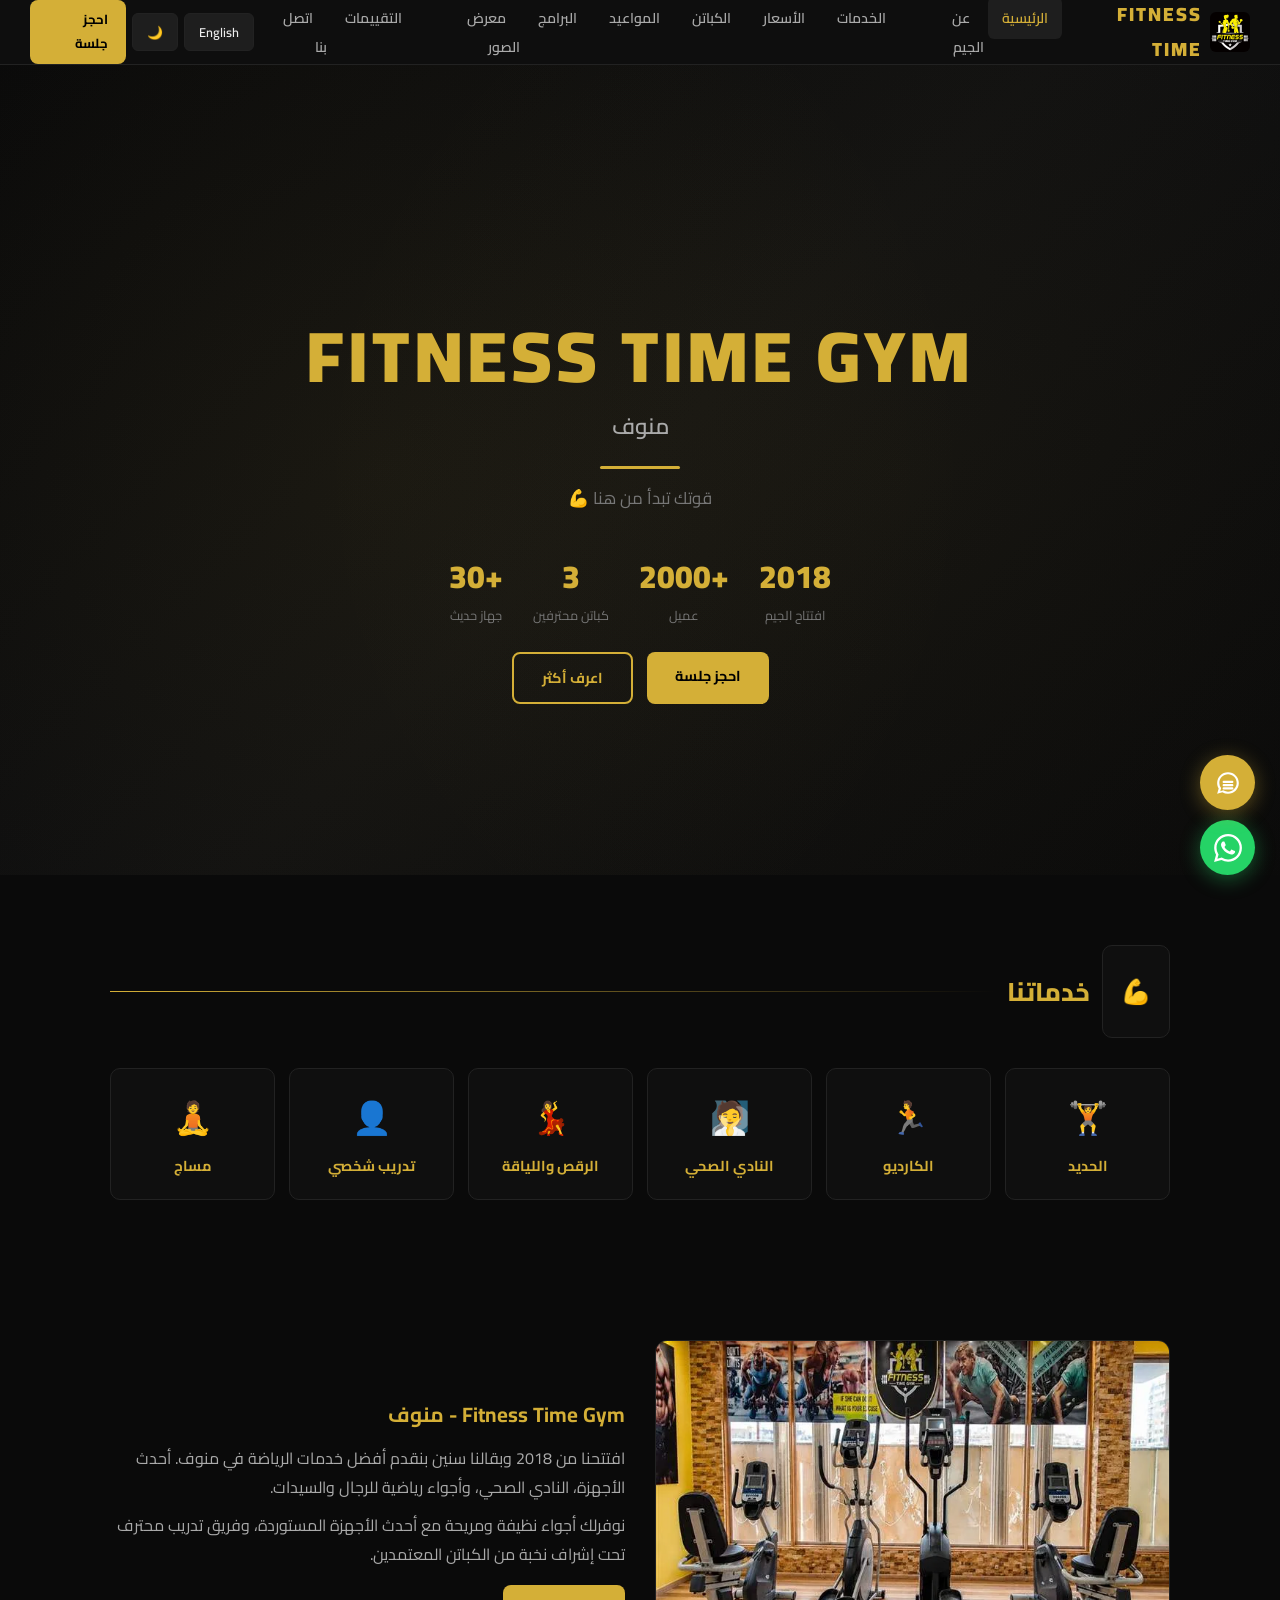
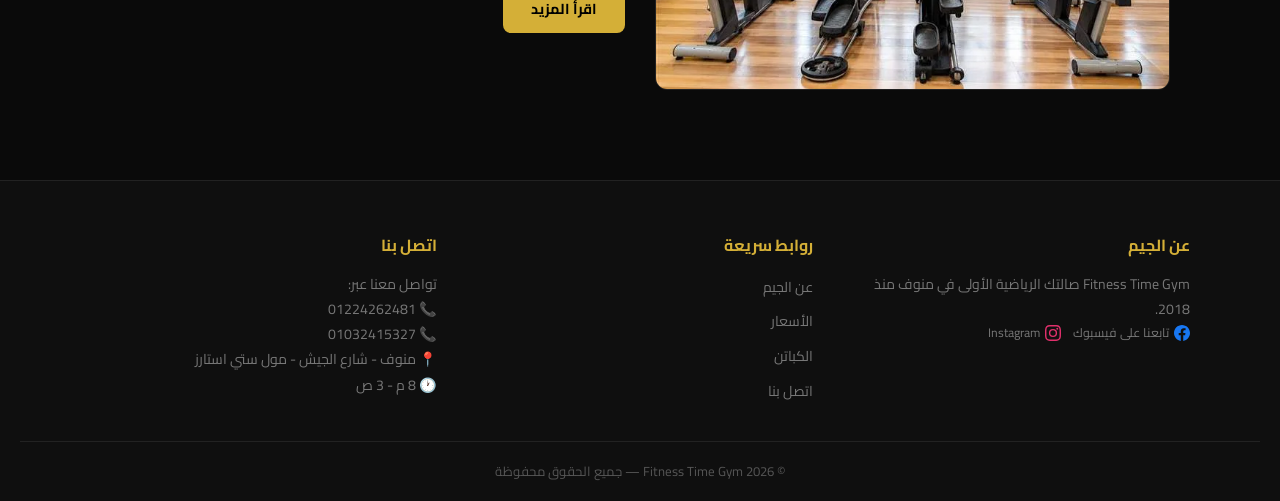
==== commit 616394bc: "Optimize speed: WebP images, minified CSS/JS, defer Firebase, preconnect - Convert all images to Web" ====
--- a/index.html
+++ b/index.html
@@ -5,7 +5,7 @@
 </script>
 <meta charset="UTF-8"><meta name="viewport" content="width=device-width,initial-scale=1.0">
 <title>Fitness Time Gym - منوف</title>
-<link rel="stylesheet" href="css/style.css">
+<link rel="stylesheet" href="css/style.min.css">
 <style>
 .hero-actions{display:flex;gap:14px;margin-top:25px;flex-wrap:wrap;justify-content:center}
 .services-strip{display:grid;grid-template-columns:repeat(auto-fit,minmax(150px,1fr));gap:14px;margin-top:30px}
@@ -28,7 +28,7 @@
 
 <!-- Navbar -->
 <nav>
-  <a href="index.html" class="nav-logo" style="display:flex;align-items:center;gap:8px"><img src="images/304953276_562180502370893_6630783382951813738_n.jpg" alt="Fitness Time" style="height:40px;display:block;border-radius:6px">FITNESS TIME</a>
+  <a href="index.html" class="nav-logo" style="display:flex;align-items:center;gap:8px"><img src="images/304953276_562180502370893_6630783382951813738_n.webp" alt="Fitness Time" style="height:40px;display:block;border-radius:6px">FITNESS TIME</a>
   <ul class="nav-links" id="navLinks">
     <li><a href="index.html" class="active" data-i18n="navHome">الرئيسية</a></li>
     <li><a href="about.html" data-i18n="navAbout">عن الجيم</a></li>
@@ -86,7 +86,7 @@
   <!-- About Preview -->
   <section>
     <div class="about-preview">
-      <img src="https://images.unsplash.com/photo-1534438327276-14e5300c3a48?w=600&q=80" alt="Gym">
+      <img src="images/gym7.webp" alt="Gym" fetchpriority="high">
       <div class="ap-t">
         <h3 data-i18n="apT">Fitness Time Gym - منوف</h3>
         <p data-i18n="ap1">افتتحنا من 2018 وبقالنا سنين بنقدم أفضل خدمات الرياضة في منوف. أحدث الأجهزة، النادي الصحي، وأجواء رياضية للرجال والسيدات.</p>
@@ -110,7 +110,7 @@
 
 <a href="https://wa.me/201224262481" class="whatsapp-float" target="_blank"><svg viewBox="0 0 24 24"><path d="M17.472 14.382c-.297-.149-1.758-.867-2.03-.967-.273-.099-.471-.148-.67.15-.197.297-.767.966-.94 1.164-.173.199-.347.223-.644.075-.297-.15-1.255-.463-2.39-1.475-.883-.788-1.48-1.761-1.653-2.059-.173-.297-.018-.458.13-.606.134-.133.298-.347.446-.52.149-.174.198-.298.298-.497.099-.198.05-.371-.025-.52-.075-.149-.669-1.612-.916-2.207-.242-.579-.487-.5-.669-.51-.173-.008-.371-.01-.57-.01-.198 0-.52.074-.792.372-.272.297-1.04 1.016-1.04 2.479 0 1.462 1.065 2.875 1.213 3.074.149.198 2.096 3.2 5.077 4.487.709.306 1.262.489 1.694.625.712.227 1.36.195 1.871.118.571-.085 1.758-.719 2.006-1.413.248-.694.248-1.289.173-1.413-.074-.124-.272-.198-.57-.347m-5.421 7.403h-.004a9.87 9.87 0 01-5.031-1.378l-.361-.214-3.741.982.998-3.648-.235-.374a9.86 9.86 0 01-1.51-5.26c.001-5.45 4.436-9.884 9.888-9.884 2.64 0 5.122 1.03 6.988 2.898a9.825 9.825 0 012.893 6.994c-.003 5.45-4.437 9.884-9.885 9.884m8.413-18.297A11.815 11.815 0 0012.05 0C5.495 0 .16 5.335.157 11.892c0 2.096.547 4.142 1.588 5.945L.057 24l6.305-1.654a11.882 11.882 0 005.683 1.448h.005c6.554 0 11.89-5.335 11.893-11.893a11.821 11.821 0 00-3.48-8.413z"/></svg></a>
 
-<script src="js/script.js"></script>
+<script src="js/script.min.js"></script>
 <div class="chat-btn" onclick="toggleChat()"><svg viewBox="0 0 24 24" fill="#fff"><path d="M12 2C6.477 2 2 6.477 2 12c0 1.89.516 3.662 1.41 5.18L2 22l4.82-1.41A9.95 9.95 0 0012 22c5.523 0 10-4.477 10-10S17.523 2 12 2zm0 18c-1.46 0-2.828-.394-4-1.08l-.29-.17-2.86.84.84-2.86-.17-.29A7.96 7.96 0 014 12c0-4.411 3.589-8 8-8s8 3.589 8 8-3.589 8-8 8zm4-10H8a1 1 0 000 2h8a1 1 0 000-2zm0 3H8a1 1 0 000 2h8a1 1 0 000-2zm0 3H8a1 1 0 000 2h8a1 1 0 000-2z"/></svg></div>
 <div class="chat-window" id="chatWindow">
   <div class="chat-header"><span data-i18n="chatTitle">💬 Fitness Time</span><button onclick="toggleChat()">✕</button></div>
--- a/css/style.min.css
+++ b/css/style.min.css
@@ -0,0 +1 @@
+@import url('https://fonts.googleapis.com/css2?family=Cairo:wght@300;400;600;700;800;900&display=swap');:root{--bg:#0a0a0a;--bg2:#0f0f0f;--bg3:#161616;--bg4:#1e1e1e;--bg5:#252525;--text:#eee;--text2:#aaa;--text3:#777;--text4:#555;--border:#222;--gold:#d4af37;--gold2:#c9a82e;--shadow:0 8px 40px rgba(0,0,0,.4);--nav-bg:rgba(15,15,15,.95)}.light{--bg:#f5f5f5;--bg2:#fff;--bg3:#f0f0f0;--bg4:#e8e8e8;--bg5:#ddd;--text:#111;--text2:#555;--text3:#888;--text4:#aaa;--border:#ddd;--shadow:0 8px 40px rgba(0,0,0,.08);--nav-bg:rgba(255,255,255,.95)}*{margin:0;padding:0;box-sizing:border-box}html{scroll-behavior:smooth}body{font-family:'Cairo',sans-serif;background:var(--bg);color:var(--text);line-height:1.8;transition:background .35s,color .35s;overflow-x:hidden}a{text-decoration:none;color:inherit}img{max-width:100%;display:block}.topbar{display:flex;justify-content:space-between;align-items:center;padding:8px 30px;background:var(--bg3);border-bottom:1px solid var(--border);font-size:.8em;transition:.35s;flex-wrap:wrap;gap:6px}.topbar-l{display:flex;gap:18px;flex-wrap:wrap}.topbar-l span{color:var(--text3);display:flex;align-items:center;gap:5px}.topbar-l span svg{width:14px;height:14px;fill:var(--gold)}.topbar-r{display:flex;gap:10px}.topbar-r a{color:var(--text4);transition:.3s;font-size:1.1em}.topbar-r a:hover{color:var(--gold)}nav{display:flex;justify-content:space-between;align-items:center;padding:0 30px;height:65px;background:var(--nav-bg);border-bottom:1px solid var(--border);position:sticky;top:0;z-index:1000;backdrop-filter:blur(12px);transition:.35s}.nav-logo{font-weight:900;font-size:1.2em;color:var(--gold);letter-spacing:2px}.nav-links{display:flex;gap:4px;list-style:none}.nav-links a{padding:8px 14px;border-radius:6px;color:var(--text2);font-size:.88em;font-weight:600;transition:.3s}.nav-links a:hover,.nav-links a.active{color:var(--gold);background:var(--bg4)}.nav-actions{display:flex;gap:6px;align-items:center}.nav-actions button{background:var(--bg4);border:1px solid var(--border);color:var(--text);padding:6px 14px;border-radius:6px;cursor:pointer;font-size:.8em;font-family:inherit;font-weight:600;transition:.3s}.nav-actions button:hover{border-color:var(--gold);color:var(--gold)}.nav-actions .btn-gold{background:var(--gold);color:#000;border-color:var(--gold)}.nav-actions .btn-gold:hover{background:var(--gold2)}.nav-toggle{display:none;background:none;border:none;color:var(--text);font-size:1.5em;cursor:pointer;padding:4px}.page-header{background:linear-gradient(135deg,#0a0a0a,#161616);padding:90px 20px 50px;text-align:center;position:relative}.light .page-header{background:linear-gradient(135deg,#f5f5f5,#e8e8e8)}.page-header::after{content:'';position:absolute;bottom:0;left:0;right:0;height:3px;background:linear-gradient(90deg,transparent,var(--gold),transparent)}.page-header h1{font-size:2.2em;font-weight:800;color:var(--gold)}.page-header p{color:var(--text3);margin-top:6px;font-size:1em}.container{max-width:1100px;margin:auto;padding:0 20px}section{padding:70px 0}.sh{display:flex;align-items:center;gap:12px;margin-bottom:30px}.sh .ic{font-size:1.5em}.sh h2{font-size:clamp(1.2em,2.5vw,1.6em);font-weight:800;color:var(--gold);white-space:nowrap}.sh .ln{flex:1;height:1px;background:linear-gradient(90deg,var(--gold),transparent)}.sd{color:var(--text2);font-size:1em;margin-bottom:25px;max-width:700px}.btn{display:inline-block;padding:11px 28px;border-radius:8px;font-weight:700;font-size:.9em;font-family:inherit;border:none;cursor:pointer;transition:.3s}.btn-gold{background:var(--gold);color:#000}.btn-gold:hover{background:var(--gold2);transform:translateY(-2px);box-shadow:0 6px 20px rgba(212,175,55,.3)}.btn-outline{background:transparent;border:2px solid var(--gold);color:var(--gold)}.btn-outline:hover{background:var(--gold);color:#000;transform:translateY(-2px)}.btn-sm{padding:8px 18px;font-size:.82em}.g4{display:grid;grid-template-columns:repeat(auto-fit,minmax(230px,1fr));gap:18px}.g3{display:grid;grid-template-columns:repeat(auto-fit,minmax(270px,1fr));gap:18px}.g2{display:grid;grid-template-columns:repeat(auto-fit,minmax(320px,1fr));gap:20px}.card,.prog-card{background:var(--bg2);border-radius:12px;overflow:hidden;border:1px solid var(--border);transition:.4s}.card:hover,.prog-card:hover{border-color:var(--gold);transform:translateY(-6px);box-shadow:0 12px 40px rgba(212,175,55,.1)}.card img,.prog-card img{width:100%;height:200px;object-fit:cover;display:block;transition:.5s;aspect-ratio:16/9}.card:hover img,.prog-card:hover img{transform:scale(1.05)}.card-b,.prog-b{padding:18px}.card-b h3,.prog-b h3{color:var(--gold);font-size:1.05em;margin-bottom:4px}.card-b p,.prog-b p{color:var(--text3);font-size:.88em}.card-b .tag{display:inline-block;background:var(--gold);color:#000;font-size:.65em;font-weight:800;padding:2px 12px;border-radius:20px;margin-top:6px}.hero{min-height:90vh;display:flex;flex-direction:column;justify-content:center;align-items:center;text-align:center;padding:140px 20px 60px;position:relative;overflow:hidden}.hero-bg{position:absolute;inset:0;background:linear-gradient(135deg,#0a0a0a,#111,#0a0a0a);z-index:-1;overflow:hidden}.light .hero-bg{background:linear-gradient(135deg,#f5f5f5,#e8e8e8,#f5f5f5)}.hero-bg::before{content:'';position:absolute;inset:0;background:radial-gradient(circle at 30% 50%,rgba(212,175,55,.06)0%,transparent 60%),radial-gradient(circle at 70% 50%,rgba(212,175,55,.04)0%,transparent 60%)}.hero h1{font-size:clamp(2.2em,6vw,4.5em);font-weight:900;color:var(--gold);letter-spacing:4px;text-transform:uppercase;line-height:1.1}.hero .sub{font-size:clamp(1em,2vw,1.4em);color:var(--text2);margin-top:10px;font-weight:600}.hl{width:80px;height:3px;background:var(--gold);margin:20px auto 0;border-radius:3px}.hero .tagline{font-size:1.05em;color:var(--text3);margin-top:14px}.hero-stats{display:flex;gap:30px;margin-top:35px;flex-wrap:wrap;justify-content:center}.hero-stat{text-align:center}.hero-stat .num{font-size:2em;font-weight:900;color:var(--gold)}.hero-stat .lbl{color:var(--text3);font-size:.8em;margin-top:-2px}.tabs{display:flex;gap:8px;margin-bottom:25px;flex-wrap:wrap}.tab{background:var(--bg4);border:1px solid var(--border);color:var(--text2);padding:10px 22px;border-radius:8px;cursor:pointer;font-size:.9em;font-family:inherit;font-weight:600;transition:.3s}.tab:hover{border-color:var(--gold);color:var(--gold)}.tab.active{background:var(--gold);color:#000;border-color:var(--gold)}.tab-c{display:none;animation:fadeIn .4s ease}.tab-c.active{display:block}@keyframes fadeIn{from{opacity:0;transform:translateY(15px)}to{opacity:1;transform:translateY(0)}}.tw{background:var(--bg2);border-radius:12px;overflow:hidden;border:1px solid var(--border)}table{width:100%;border-collapse:collapse}th{background:var(--gold);color:#000;font-weight:800;padding:14px 16px;font-size:.92em;text-align:center}td{padding:12px 16px;text-align:center;border-bottom:1px solid var(--border);color:var(--text2);font-size:.9em}tr:last-child td{border-bottom:none}tr td:first-child{font-weight:700;color:var(--text)}.tg{color:var(--gold);font-weight:700}.pg{display:grid;grid-template-columns:repeat(auto-fit,minmax(240px,1fr));gap:16px}.pc{background:var(--bg2);border-radius:12px;padding:26px 20px 22px;border:1px solid var(--border);transition:.4s;text-align:center}.pc:hover{border-color:var(--gold);transform:translateY(-5px);box-shadow:0 12px 35px rgba(212,175,55,.1)}.pc.featured{border-color:var(--gold);position:relative}.pc.featured::before{content:'⭐';position:absolute;top:8px;right:10px;font-size:1.1em}.pc .pt{font-size:.7em;text-transform:uppercase;letter-spacing:2px;color:var(--text4);margin-bottom:3px}.pc .pn{font-size:1em;font-weight:800;color:var(--gold);margin-bottom:6px}.pc .pp{font-size:2em;font-weight:900;color:var(--text)}.pc .pp span{font-size:.45em;font-weight:400;color:var(--text3)}.pc .pd{color:var(--text3);font-size:.82em;margin-top:6px}footer{background:var(--bg2);border-top:1px solid var(--border);padding:50px 20px 0;margin-top:20px;transition:.35s}.ft{max-width:1100px;margin:auto;display:grid;grid-template-columns:repeat(auto-fit,minmax(200px,1fr));gap:30px;padding-bottom:30px}.ft h3{color:var(--gold);font-size:1em;font-weight:700;margin-bottom:12px}.ft p,.ft a{color:var(--text3);font-size:.88em;transition:.3s}.ft a:hover{color:var(--gold)}.ft ul{list-style:none}.ft ul li{margin-bottom:6px}.ft-social{display:flex;gap:10px;margin-top:10px}.ft-social a{width:36px;height:36px;border-radius:50%;border:1px solid var(--border);display:flex;align-items:center;justify-content:center;font-size:.9em;transition:.3s}.ft-social a:hover{border-color:var(--gold);color:var(--gold)}.ft-b{text-align:center;padding:18px 0;border-top:1px solid var(--border);color:var(--text4);font-size:.82em}.chat-btn{position:fixed;bottom:90px;right:25px;z-index:1001;width:55px;height:55px;border-radius:50%;background:var(--gold);display:flex;align-items:center;justify-content:center;box-shadow:0 4px 20px rgba(212,175,55,.4);cursor:pointer;transition:.3s;border:none;animation:chatPulse 2s infinite}.chat-btn:hover{transform:scale(1.1)}.chat-btn svg{width:26px;height:26px}@keyframes chatPulse{0%{box-shadow:0 4px 20px rgba(212,175,55,.4)}50%{box-shadow:0 4px 30px rgba(212,175,55,.7)}100%{box-shadow:0 4px 20px rgba(212,175,55,.4)}}.chat-window{position:fixed;bottom:155px;right:25px;z-index:1000;width:340px;max-height:460px;background:var(--bg2);border:1px solid var(--border);border-radius:16px;overflow:hidden;box-shadow:0 8px 40px rgba(0,0,0,.5);display:none;flex-direction:column}.chat-window.open{display:flex}.chat-header{background:var(--gold);color:#000;padding:14px 18px;font-weight:700;font-size:.95em;display:flex;justify-content:space-between;align-items:center}.chat-header button{background:none;border:none;color:#000;font-size:1.2em;cursor:pointer;padding:0;font-family:inherit}.chat-body{flex:1;padding:14px;overflow-y:auto;max-height:300px;min-height:200px}.chat-msg{margin-bottom:10px;padding:10px 14px;border-radius:12px;font-size:.85em;line-height:1.6;animation:fadeIn .3s;white-space:pre-line}.chat-msg.bot{background:var(--bg4);color:var(--text);border-bottom-right-radius:4px}.chat-msg.user{background:var(--gold);color:#000;border-bottom-left-radius:4px;margin-left:auto;max-width:80%;text-align:left}.chat-qs{padding:10px 14px;border-top:1px solid var(--border);display:flex;flex-wrap:wrap;gap:6px}.chat-qs button{background:var(--bg4);border:1px solid var(--border);color:var(--text2);padding:7px 12px;border-radius:20px;font-size:.75em;cursor:pointer;font-family:inherit;transition:.3s;font-weight:600}.chat-qs button:hover{background:var(--gold);color:#000;border-color:var(--gold)}.chat-back{display:block;background:none;border:none;color:var(--gold);cursor:pointer;font-size:.8em;font-weight:600;padding:8px 0;font-family:inherit;margin-top:4px}.whatsapp-float{position:fixed;bottom:25px;right:25px;z-index:999;width:55px;height:55px;border-radius:50%;background:#25d366;display:flex;align-items:center;justify-content:center;box-shadow:0 4px 20px rgba(37,211,102,.4);transition:.3s;animation:pulse 2s infinite}.whatsapp-float:hover{transform:scale(1.1);box-shadow:0 6px 30px rgba(37,211,102,.5)}.whatsapp-float svg{width:28px;height:28px;fill:#fff}@keyframes pulse{0%{box-shadow:0 4px 20px rgba(37,211,102,.4)}50%{box-shadow:0 4px 30px rgba(37,211,102,.6)}100%{box-shadow:0 4px 20px rgba(37,211,102,.4)}}.reveal{opacity:0;transform:translateY(30px);transition:.6s}.reveal.show{opacity:1;transform:translateY(0)}.ig{display:grid;grid-template-columns:repeat(auto-fit,minmax(200px,1fr));gap:16px}.ic{background:var(--bg2);padding:24px 18px;border-radius:10px;text-align:center;border:1px solid var(--border);transition:.4s}.ic:hover{border-color:var(--gold);transform:translateY(-4px);box-shadow:0 10px 30px rgba(212,175,55,.08)}.ic .ico{font-size:2em;margin-bottom:8px}.ic h3{color:var(--gold);font-size:1em;margin-bottom:5px}.ic p{color:var(--text3);font-size:.88em}.gl{display:grid;grid-template-columns:repeat(auto-fill,minmax(250px,1fr));gap:14px}.gl img{width:100%;height:230px;object-fit:cover;border-radius:10px;border:1px solid var(--border);transition:.4s;cursor:pointer;aspect-ratio:4/3}.gl img:hover{border-color:var(--gold);transform:scale(1.02);box-shadow:0 8px 25px rgba(212,175,55,.1)}.cf{display:grid;grid-template-columns:1fr 1fr;gap:30px}@media(max-width:700px){.cf{grid-template-columns:1fr}}.cf input,.cf textarea,.cf select{width:100%;padding:12px 16px;background:var(--bg4);border:1px solid var(--border);border-radius:8px;color:var(--text);font-family:inherit;font-size:.9em;transition:.3s;outline:none}.cf input:focus,.cf textarea:focus,.cf select:focus{border-color:var(--gold)}.cf textarea{height:130px;resize:vertical}.cf label{font-size:.88em;color:var(--text2);margin-bottom:4px;display:block}.shop-g{display:grid;grid-template-columns:repeat(auto-fit,minmax(220px,1fr));gap:18px}.shop-c{background:var(--bg2);border-radius:12px;overflow:hidden;border:1px solid var(--border);transition:.4s}.shop-c:hover{border-color:var(--gold);transform:translateY(-5px);box-shadow:0 12px 35px rgba(212,175,55,.1)}.shop-c img{width:100%;height:220px;object-fit:cover}.shop-b{padding:16px}.shop-b h3{color:var(--gold);font-size:1em}.shop-b .price{font-size:1.2em;font-weight:800;color:var(--text);margin:6px 0}.shop-b .price span{font-size:.7em;color:var(--text3);font-weight:400}.shop-b .old{text-decoration:line-through;color:var(--text4);font-size:.85em;margin-right:6px}.tg{display:grid;grid-template-columns:repeat(auto-fit,minmax(220px,1fr));gap:22px}.tc{background:var(--bg2);border-radius:14px;text-align:center;padding:30px 18px 22px;border:1px solid var(--border);transition:.4s}.tc:hover{border-color:var(--gold);transform:translateY(-6px);box-shadow:0 12px 35px rgba(212,175,55,.1)}.tc .av{width:100px;height:100px;margin:0 auto 14px;border-radius:50%;display:flex;align-items:center;justify-content:center;font-size:2.2em;font-weight:900;color:var(--gold);background:var(--bg4);border:3px solid var(--gold);transition:.4s}.tc:hover .av{background:var(--gold);color:#000}.tc h3{color:var(--gold);font-size:1.1em}.tc .role{color:var(--text3);font-size:.85em;margin-top:2px}.tc .t-spec{margin-top:10px;display:flex;flex-wrap:wrap;gap:6px;justify-content:center}.tc .t-spec span{background:var(--bg4);padding:3px 12px;border-radius:20px;font-size:.75em;color:var(--text2);border:1px solid var(--border)}.test-grid{display:grid;grid-template-columns:repeat(auto-fit,minmax(280px,1fr));gap:18px}.test-c{background:var(--bg2);border-radius:12px;padding:22px;border:1px solid var(--border);transition:.4s}.test-c:hover{border-color:var(--gold)}.test-c .stars{color:var(--gold);margin-bottom:6px}.test-c p{color:var(--text2);font-size:.9em;font-style:italic}.test-c .author{color:var(--gold);font-weight:700;margin-top:10px;font-size:.9em}@media(max-width:850px){.nav-links{display:none;position:absolute;top:65px;left:0;right:0;background:var(--nav-bg);border-bottom:1px solid var(--border);flex-direction:column;padding:12px 20px;gap:2px}.nav-links.open{display:flex}.nav-links a{padding:10px 14px}.nav-toggle{display:block}.topbar-l{font-size:.78em;gap:10px}}@media(max-width:500px){.topbar{padding:6px 14px;justify-content:center}.topbar-l{gap:8px;justify-content:center}nav{padding:0 14px}section{padding:40px 0}.hero{padding:120px 16px 40px;min-height:auto}.hero-stats{gap:16px}.hero-stat .num{font-size:1.5em}.page-header{padding:80px 16px 35px}.page-header h1{font-size:1.5em}}.review-form{max-width:600px;margin:40px auto 0;background:var(--bg2);border:1px solid var(--border);border-radius:16px;padding:36px;box-shadow:var(--shadow)}.review-form .rf-row{display:grid;grid-template-columns:1fr auto;gap:16px;align-items:center;margin-bottom:18px}.review-form input,.review-form textarea{width:100%;padding:14px 18px;border:1px solid var(--border);border-radius:10px;background:var(--bg3);color:var(--text);font-family:inherit;font-size:.95em;transition:.3s;margin-bottom:16px}.review-form input:focus,.review-form textarea:focus{outline:none;border-color:var(--gold);box-shadow:0 0 0 3px rgba(212,175,55,.15)}.review-form textarea{resize:vertical;min-height:100px}.review-form .btn{width:100%;padding:14px;font-size:1em;border-radius:10px;cursor:pointer}.star-rating{direction:ltr;text-align:center;margin-bottom:16px;font-size:2.4em;letter-spacing:6px}.star-rating .star{color:var(--bg4);cursor:pointer;transition:.2s;padding:0 2px}.star-rating .star.active,.star-rating .star:hover{color:var(--gold);text-shadow:0 0 12px rgba(212,175,55,.3)}
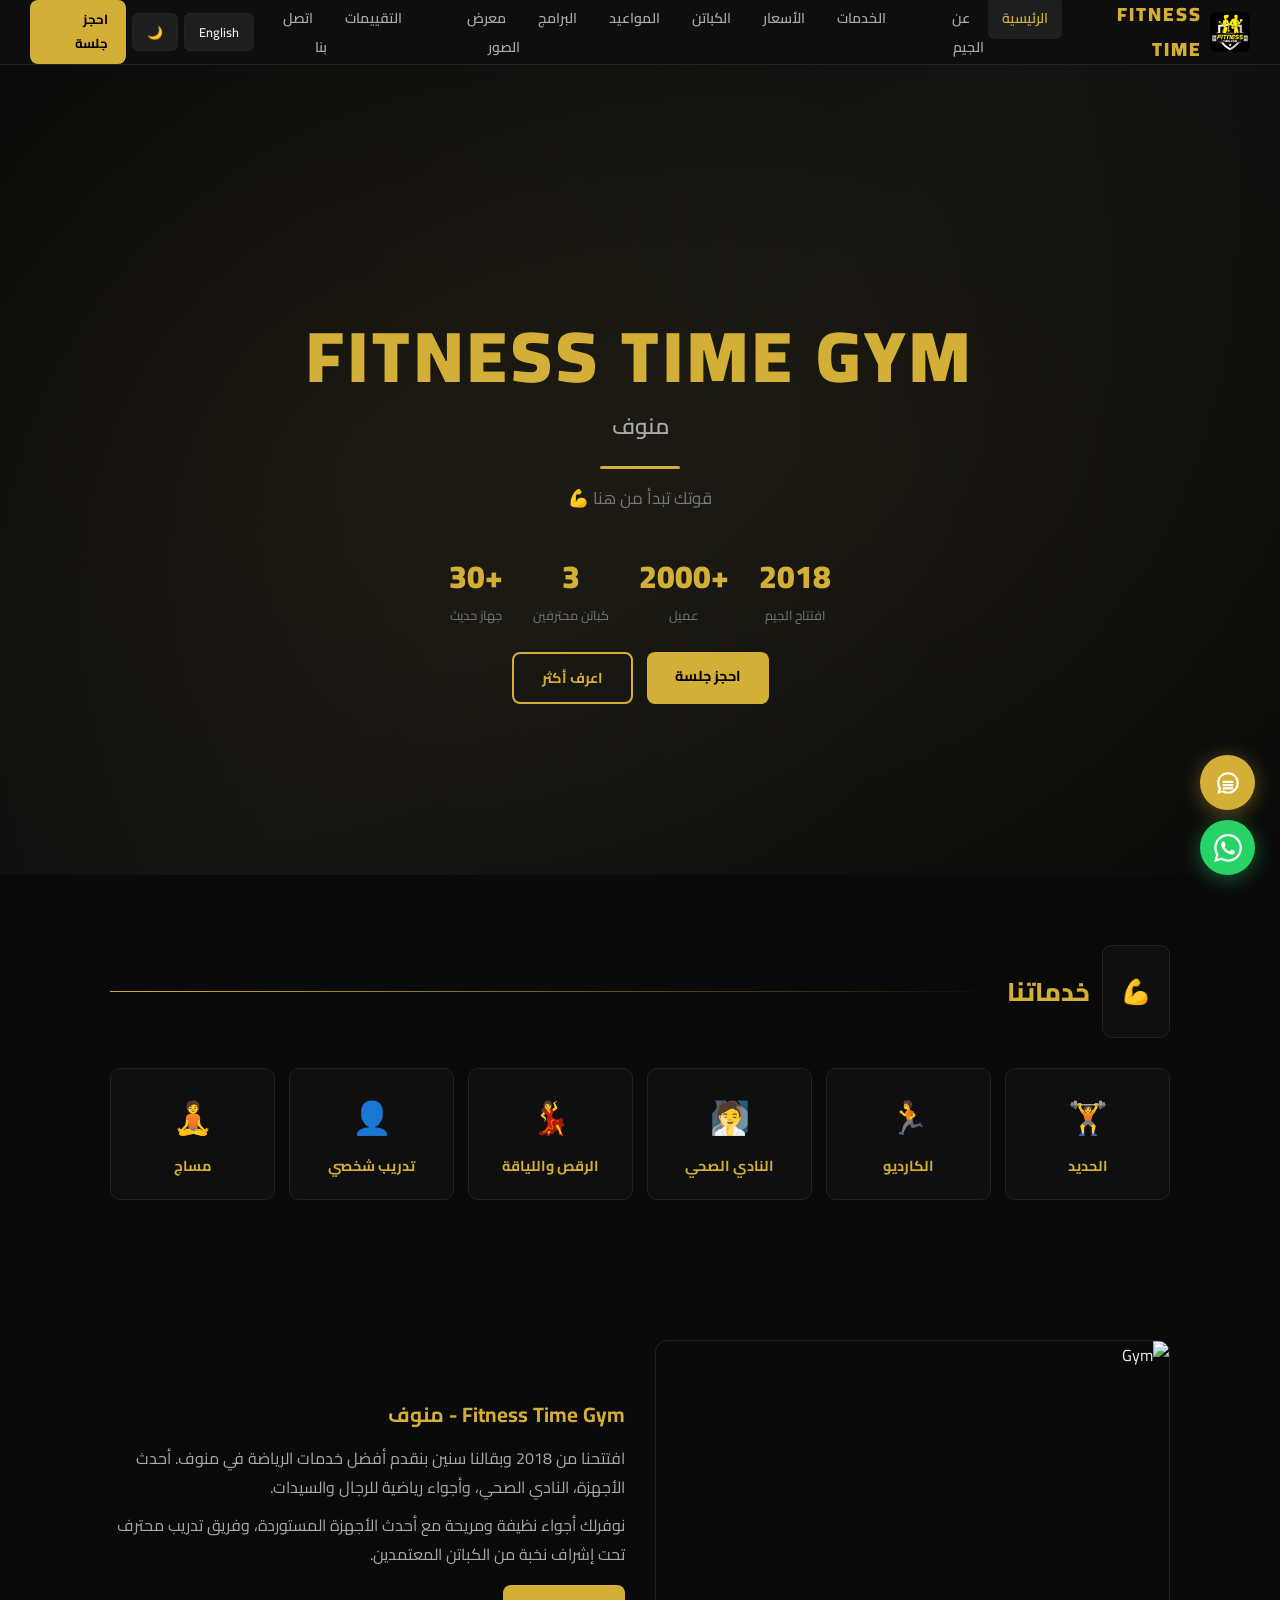
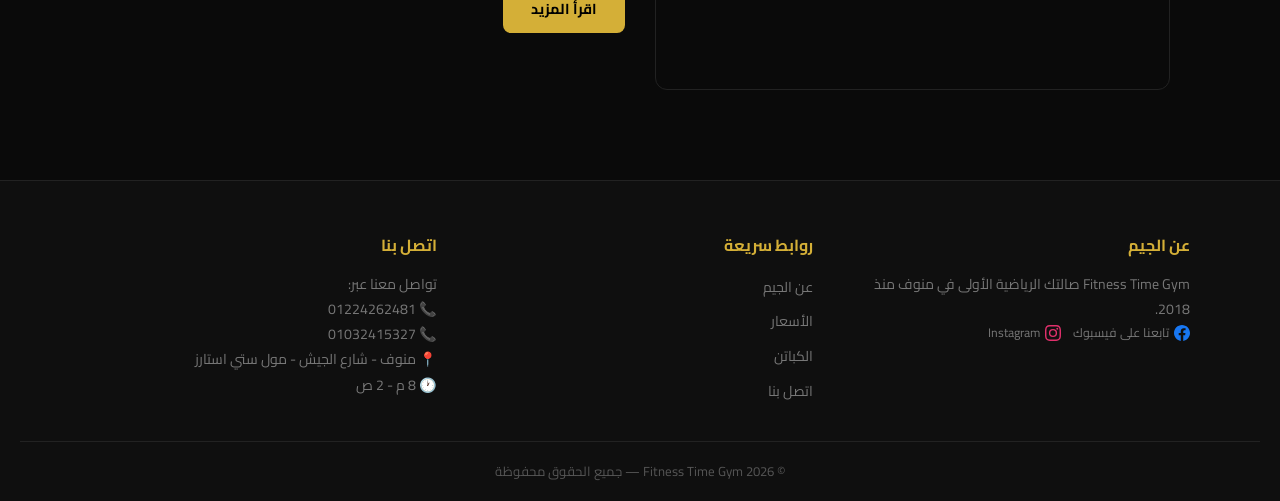
==== commit a6005604: "Revert "Optimize speed: WebP images, minified CSS/JS, defer Firebase, preconnect" This reverts commi" ====
--- a/index.html
+++ b/index.html
@@ -5,7 +5,7 @@
 </script>
 <meta charset="UTF-8"><meta name="viewport" content="width=device-width,initial-scale=1.0">
 <title>Fitness Time Gym - منوف</title>
-<link rel="stylesheet" href="css/style.min.css">
+<link rel="stylesheet" href="css/style.css">
 <style>
 .hero-actions{display:flex;gap:14px;margin-top:25px;flex-wrap:wrap;justify-content:center}
 .services-strip{display:grid;grid-template-columns:repeat(auto-fit,minmax(150px,1fr));gap:14px;margin-top:30px}
@@ -28,7 +28,7 @@
 
 <!-- Navbar -->
 <nav>
-  <a href="index.html" class="nav-logo" style="display:flex;align-items:center;gap:8px"><img src="images/304953276_562180502370893_6630783382951813738_n.webp" alt="Fitness Time" style="height:40px;display:block;border-radius:6px">FITNESS TIME</a>
+  <a href="index.html" class="nav-logo" style="display:flex;align-items:center;gap:8px"><img src="images/304953276_562180502370893_6630783382951813738_n.jpg" alt="Fitness Time" style="height:40px;display:block;border-radius:6px">FITNESS TIME</a>
   <ul class="nav-links" id="navLinks">
     <li><a href="index.html" class="active" data-i18n="navHome">الرئيسية</a></li>
     <li><a href="about.html" data-i18n="navAbout">عن الجيم</a></li>
@@ -86,7 +86,7 @@
   <!-- About Preview -->
   <section>
     <div class="about-preview">
-      <img src="images/gym7.webp" alt="Gym" fetchpriority="high">
+      <img src="https://images.unsplash.com/photo-1534438327276-14e5300c3a48?w=600&q=80" alt="Gym">
       <div class="ap-t">
         <h3 data-i18n="apT">Fitness Time Gym - منوف</h3>
         <p data-i18n="ap1">افتتحنا من 2018 وبقالنا سنين بنقدم أفضل خدمات الرياضة في منوف. أحدث الأجهزة، النادي الصحي، وأجواء رياضية للرجال والسيدات.</p>
@@ -110,7 +110,7 @@
 
 <a href="https://wa.me/201224262481" class="whatsapp-float" target="_blank"><svg viewBox="0 0 24 24"><path d="M17.472 14.382c-.297-.149-1.758-.867-2.03-.967-.273-.099-.471-.148-.67.15-.197.297-.767.966-.94 1.164-.173.199-.347.223-.644.075-.297-.15-1.255-.463-2.39-1.475-.883-.788-1.48-1.761-1.653-2.059-.173-.297-.018-.458.13-.606.134-.133.298-.347.446-.52.149-.174.198-.298.298-.497.099-.198.05-.371-.025-.52-.075-.149-.669-1.612-.916-2.207-.242-.579-.487-.5-.669-.51-.173-.008-.371-.01-.57-.01-.198 0-.52.074-.792.372-.272.297-1.04 1.016-1.04 2.479 0 1.462 1.065 2.875 1.213 3.074.149.198 2.096 3.2 5.077 4.487.709.306 1.262.489 1.694.625.712.227 1.36.195 1.871.118.571-.085 1.758-.719 2.006-1.413.248-.694.248-1.289.173-1.413-.074-.124-.272-.198-.57-.347m-5.421 7.403h-.004a9.87 9.87 0 01-5.031-1.378l-.361-.214-3.741.982.998-3.648-.235-.374a9.86 9.86 0 01-1.51-5.26c.001-5.45 4.436-9.884 9.888-9.884 2.64 0 5.122 1.03 6.988 2.898a9.825 9.825 0 012.893 6.994c-.003 5.45-4.437 9.884-9.885 9.884m8.413-18.297A11.815 11.815 0 0012.05 0C5.495 0 .16 5.335.157 11.892c0 2.096.547 4.142 1.588 5.945L.057 24l6.305-1.654a11.882 11.882 0 005.683 1.448h.005c6.554 0 11.89-5.335 11.893-11.893a11.821 11.821 0 00-3.48-8.413z"/></svg></a>
 
-<script src="js/script.min.js"></script>
+<script src="js/script.js"></script>
 <div class="chat-btn" onclick="toggleChat()"><svg viewBox="0 0 24 24" fill="#fff"><path d="M12 2C6.477 2 2 6.477 2 12c0 1.89.516 3.662 1.41 5.18L2 22l4.82-1.41A9.95 9.95 0 0012 22c5.523 0 10-4.477 10-10S17.523 2 12 2zm0 18c-1.46 0-2.828-.394-4-1.08l-.29-.17-2.86.84.84-2.86-.17-.29A7.96 7.96 0 014 12c0-4.411 3.589-8 8-8s8 3.589 8 8-3.589 8-8 8zm4-10H8a1 1 0 000 2h8a1 1 0 000-2zm0 3H8a1 1 0 000 2h8a1 1 0 000-2zm0 3H8a1 1 0 000 2h8a1 1 0 000-2z"/></svg></div>
 <div class="chat-window" id="chatWindow">
   <div class="chat-header"><span data-i18n="chatTitle">💬 Fitness Time</span><button onclick="toggleChat()">✕</button></div>
--- a/css/style.css
+++ b/css/style.css
@@ -0,0 +1,242 @@
+@import url('https://fonts.googleapis.com/css2?family=Cairo:wght@300;400;600;700;800;900&display=swap');
+
+:root{--bg:#0a0a0a;--bg2:#0f0f0f;--bg3:#161616;--bg4:#1e1e1e;--bg5:#252525;--text:#eee;--text2:#aaa;--text3:#777;--text4:#555;--border:#222;--gold:#d4af37;--gold2:#c9a82e;--shadow:0 8px 40px rgba(0,0,0,.4);--nav-bg:rgba(15,15,15,.95)}
+.light{--bg:#f5f5f5;--bg2:#fff;--bg3:#f0f0f0;--bg4:#e8e8e8;--bg5:#ddd;--text:#111;--text2:#555;--text3:#888;--text4:#aaa;--border:#ddd;--shadow:0 8px 40px rgba(0,0,0,.08);--nav-bg:rgba(255,255,255,.95)}
+
+*{margin:0;padding:0;box-sizing:border-box}
+html{scroll-behavior:smooth}
+body{font-family:'Cairo',sans-serif;background:var(--bg);color:var(--text);line-height:1.8;transition:background .35s,color .35s;overflow-x:hidden}
+
+a{text-decoration:none;color:inherit}
+img{max-width:100%;display:block}
+
+/* ===== TOP BAR ===== */
+.topbar{display:flex;justify-content:space-between;align-items:center;padding:8px 30px;background:var(--bg3);border-bottom:1px solid var(--border);font-size:.8em;transition:.35s;flex-wrap:wrap;gap:6px}
+.topbar-l{display:flex;gap:18px;flex-wrap:wrap}
+.topbar-l span{color:var(--text3);display:flex;align-items:center;gap:5px}
+.topbar-l span svg{width:14px;height:14px;fill:var(--gold)}
+.topbar-r{display:flex;gap:10px}
+.topbar-r a{color:var(--text4);transition:.3s;font-size:1.1em}
+.topbar-r a:hover{color:var(--gold)}
+
+/* ===== NAVBAR ===== */
+nav{display:flex;justify-content:space-between;align-items:center;padding:0 30px;height:65px;background:var(--nav-bg);border-bottom:1px solid var(--border);position:sticky;top:0;z-index:1000;backdrop-filter:blur(12px);transition:.35s}
+.nav-logo{font-weight:900;font-size:1.2em;color:var(--gold);letter-spacing:2px}
+.nav-links{display:flex;gap:4px;list-style:none}
+.nav-links a{padding:8px 14px;border-radius:6px;color:var(--text2);font-size:.88em;font-weight:600;transition:.3s}
+.nav-links a:hover,.nav-links a.active{color:var(--gold);background:var(--bg4)}
+.nav-actions{display:flex;gap:6px;align-items:center}
+.nav-actions button{background:var(--bg4);border:1px solid var(--border);color:var(--text);padding:6px 14px;border-radius:6px;cursor:pointer;font-size:.8em;font-family:inherit;font-weight:600;transition:.3s}
+.nav-actions button:hover{border-color:var(--gold);color:var(--gold)}
+.nav-actions .btn-gold{background:var(--gold);color:#000;border-color:var(--gold)}
+.nav-actions .btn-gold:hover{background:var(--gold2)}
+.nav-toggle{display:none;background:none;border:none;color:var(--text);font-size:1.5em;cursor:pointer;padding:4px}
+
+/* ===== PAGE HEADER ===== */
+.page-header{background:linear-gradient(135deg,#0a0a0a,#161616);padding:90px 20px 50px;text-align:center;position:relative}
+.light .page-header{background:linear-gradient(135deg,#f5f5f5,#e8e8e8)}
+.page-header::after{content:'';position:absolute;bottom:0;left:0;right:0;height:3px;background:linear-gradient(90deg,transparent,var(--gold),transparent)}
+.page-header h1{font-size:2.2em;font-weight:800;color:var(--gold)}
+.page-header p{color:var(--text3);margin-top:6px;font-size:1em}
+
+/* ===== CONTAINER ===== */
+.container{max-width:1100px;margin:auto;padding:0 20px}
+section{padding:70px 0}
+.sh{display:flex;align-items:center;gap:12px;margin-bottom:30px}
+.sh .ic{font-size:1.5em}
+.sh h2{font-size:clamp(1.2em,2.5vw,1.6em);font-weight:800;color:var(--gold);white-space:nowrap}
+.sh .ln{flex:1;height:1px;background:linear-gradient(90deg,var(--gold),transparent)}
+.sd{color:var(--text2);font-size:1em;margin-bottom:25px;max-width:700px}
+
+/* ===== BUTTONS ===== */
+.btn{display:inline-block;padding:11px 28px;border-radius:8px;font-weight:700;font-size:.9em;font-family:inherit;border:none;cursor:pointer;transition:.3s}
+.btn-gold{background:var(--gold);color:#000}
+.btn-gold:hover{background:var(--gold2);transform:translateY(-2px);box-shadow:0 6px 20px rgba(212,175,55,.3)}
+.btn-outline{background:transparent;border:2px solid var(--gold);color:var(--gold)}
+.btn-outline:hover{background:var(--gold);color:#000;transform:translateY(-2px)}
+.btn-sm{padding:8px 18px;font-size:.82em}
+
+/* ===== GRIDS ===== */
+.g4{display:grid;grid-template-columns:repeat(auto-fit,minmax(230px,1fr));gap:18px}
+.g3{display:grid;grid-template-columns:repeat(auto-fit,minmax(270px,1fr));gap:18px}
+.g2{display:grid;grid-template-columns:repeat(auto-fit,minmax(320px,1fr));gap:20px}
+
+/* ===== CARDS ===== */
+.card,.prog-card{background:var(--bg2);border-radius:12px;overflow:hidden;border:1px solid var(--border);transition:.4s}
+.card:hover,.prog-card:hover{border-color:var(--gold);transform:translateY(-6px);box-shadow:0 12px 40px rgba(212,175,55,.1)}
+.card img,.prog-card img{width:100%;height:200px;object-fit:cover;display:block;transition:.5s;aspect-ratio:16/9}
+.card:hover img,.prog-card:hover img{transform:scale(1.05)}
+.card-b,.prog-b{padding:18px}
+.card-b h3,.prog-b h3{color:var(--gold);font-size:1.05em;margin-bottom:4px}
+.card-b p,.prog-b p{color:var(--text3);font-size:.88em}
+.card-b .tag{display:inline-block;background:var(--gold);color:#000;font-size:.65em;font-weight:800;padding:2px 12px;border-radius:20px;margin-top:6px}
+
+/* ===== HERO ===== */
+.hero{min-height:90vh;display:flex;flex-direction:column;justify-content:center;align-items:center;text-align:center;padding:140px 20px 60px;position:relative;overflow:hidden}
+.hero-bg{position:absolute;inset:0;background:linear-gradient(135deg,#0a0a0a,#111,#0a0a0a);z-index:-1;overflow:hidden}
+.light .hero-bg{background:linear-gradient(135deg,#f5f5f5,#e8e8e8,#f5f5f5)}
+.hero-bg::before{content:'';position:absolute;inset:0;background:radial-gradient(circle at 30% 50%,rgba(212,175,55,.06)0%,transparent 60%),radial-gradient(circle at 70% 50%,rgba(212,175,55,.04)0%,transparent 60%)}
+.hero h1{font-size:clamp(2.2em,6vw,4.5em);font-weight:900;color:var(--gold);letter-spacing:4px;text-transform:uppercase;line-height:1.1}
+.hero .sub{font-size:clamp(1em,2vw,1.4em);color:var(--text2);margin-top:10px;font-weight:600}
+.hl{width:80px;height:3px;background:var(--gold);margin:20px auto 0;border-radius:3px}
+.hero .tagline{font-size:1.05em;color:var(--text3);margin-top:14px}
+
+/* ===== HERO STATS ===== */
+.hero-stats{display:flex;gap:30px;margin-top:35px;flex-wrap:wrap;justify-content:center}
+.hero-stat{text-align:center}
+.hero-stat .num{font-size:2em;font-weight:900;color:var(--gold)}
+.hero-stat .lbl{color:var(--text3);font-size:.8em;margin-top:-2px}
+
+/* ===== TABS ===== */
+.tabs{display:flex;gap:8px;margin-bottom:25px;flex-wrap:wrap}
+.tab{background:var(--bg4);border:1px solid var(--border);color:var(--text2);padding:10px 22px;border-radius:8px;cursor:pointer;font-size:.9em;font-family:inherit;font-weight:600;transition:.3s}
+.tab:hover{border-color:var(--gold);color:var(--gold)}
+.tab.active{background:var(--gold);color:#000;border-color:var(--gold)}
+.tab-c{display:none;animation:fadeIn .4s ease}
+.tab-c.active{display:block}
+
+@keyframes fadeIn{from{opacity:0;transform:translateY(15px)}to{opacity:1;transform:translateY(0)}}
+
+/* ===== TABLE ===== */
+.tw{background:var(--bg2);border-radius:12px;overflow:hidden;border:1px solid var(--border)}
+table{width:100%;border-collapse:collapse}
+th{background:var(--gold);color:#000;font-weight:800;padding:14px 16px;font-size:.92em;text-align:center}
+td{padding:12px 16px;text-align:center;border-bottom:1px solid var(--border);color:var(--text2);font-size:.9em}
+tr:last-child td{border-bottom:none}
+tr td:first-child{font-weight:700;color:var(--text)}
+.tg{color:var(--gold);font-weight:700}
+
+/* ===== PRICING ===== */
+.pg{display:grid;grid-template-columns:repeat(auto-fit,minmax(240px,1fr));gap:16px}
+.pc{background:var(--bg2);border-radius:12px;padding:26px 20px 22px;border:1px solid var(--border);transition:.4s;text-align:center}
+.pc:hover{border-color:var(--gold);transform:translateY(-5px);box-shadow:0 12px 35px rgba(212,175,55,.1)}
+.pc.featured{border-color:var(--gold);position:relative}
+.pc.featured::before{content:'⭐';position:absolute;top:8px;right:10px;font-size:1.1em}
+.pc .pt{font-size:.7em;text-transform:uppercase;letter-spacing:2px;color:var(--text4);margin-bottom:3px}
+.pc .pn{font-size:1em;font-weight:800;color:var(--gold);margin-bottom:6px}
+.pc .pp{font-size:2em;font-weight:900;color:var(--text)}
+.pc .pp span{font-size:.45em;font-weight:400;color:var(--text3)}
+.pc .pd{color:var(--text3);font-size:.82em;margin-top:6px}
+
+/* ===== FOOTER ===== */
+footer{background:var(--bg2);border-top:1px solid var(--border);padding:50px 20px 0;margin-top:20px;transition:.35s}
+.ft{max-width:1100px;margin:auto;display:grid;grid-template-columns:repeat(auto-fit,minmax(200px,1fr));gap:30px;padding-bottom:30px}
+.ft h3{color:var(--gold);font-size:1em;font-weight:700;margin-bottom:12px}
+.ft p,.ft a{color:var(--text3);font-size:.88em;transition:.3s}
+.ft a:hover{color:var(--gold)}
+.ft ul{list-style:none}
+.ft ul li{margin-bottom:6px}
+.ft-social{display:flex;gap:10px;margin-top:10px}
+.ft-social a{width:36px;height:36px;border-radius:50%;border:1px solid var(--border);display:flex;align-items:center;justify-content:center;font-size:.9em;transition:.3s}
+.ft-social a:hover{border-color:var(--gold);color:var(--gold)}
+.ft-b{text-align:center;padding:18px 0;border-top:1px solid var(--border);color:var(--text4);font-size:.82em}
+
+/* ===== CHATBOT ===== */
+.chat-btn{position:fixed;bottom:90px;right:25px;z-index:1001;width:55px;height:55px;border-radius:50%;background:var(--gold);display:flex;align-items:center;justify-content:center;box-shadow:0 4px 20px rgba(212,175,55,.4);cursor:pointer;transition:.3s;border:none;animation:chatPulse 2s infinite}
+.chat-btn:hover{transform:scale(1.1)}
+.chat-btn svg{width:26px;height:26px}
+@keyframes chatPulse{0%{box-shadow:0 4px 20px rgba(212,175,55,.4)}50%{box-shadow:0 4px 30px rgba(212,175,55,.7)}100%{box-shadow:0 4px 20px rgba(212,175,55,.4)}}
+.chat-window{position:fixed;bottom:155px;right:25px;z-index:1000;width:340px;max-height:460px;background:var(--bg2);border:1px solid var(--border);border-radius:16px;overflow:hidden;box-shadow:0 8px 40px rgba(0,0,0,.5);display:none;flex-direction:column}
+.chat-window.open{display:flex}
+.chat-header{background:var(--gold);color:#000;padding:14px 18px;font-weight:700;font-size:.95em;display:flex;justify-content:space-between;align-items:center}
+.chat-header button{background:none;border:none;color:#000;font-size:1.2em;cursor:pointer;padding:0;font-family:inherit}
+.chat-body{flex:1;padding:14px;overflow-y:auto;max-height:300px;min-height:200px}
+.chat-msg{margin-bottom:10px;padding:10px 14px;border-radius:12px;font-size:.85em;line-height:1.6;animation:fadeIn .3s;white-space:pre-line}
+.chat-msg.bot{background:var(--bg4);color:var(--text);border-bottom-right-radius:4px}
+.chat-msg.user{background:var(--gold);color:#000;border-bottom-left-radius:4px;margin-left:auto;max-width:80%;text-align:left}
+.chat-qs{padding:10px 14px;border-top:1px solid var(--border);display:flex;flex-wrap:wrap;gap:6px}
+.chat-qs button{background:var(--bg4);border:1px solid var(--border);color:var(--text2);padding:7px 12px;border-radius:20px;font-size:.75em;cursor:pointer;font-family:inherit;transition:.3s;font-weight:600}
+.chat-qs button:hover{background:var(--gold);color:#000;border-color:var(--gold)}
+.chat-back{display:block;background:none;border:none;color:var(--gold);cursor:pointer;font-size:.8em;font-weight:600;padding:8px 0;font-family:inherit;margin-top:4px}
+
+/* ===== WHATSAPP FLOAT ===== */
+.whatsapp-float{position:fixed;bottom:25px;right:25px;z-index:999;width:55px;height:55px;border-radius:50%;background:#25d366;display:flex;align-items:center;justify-content:center;box-shadow:0 4px 20px rgba(37,211,102,.4);transition:.3s;animation:pulse 2s infinite}
+.whatsapp-float:hover{transform:scale(1.1);box-shadow:0 6px 30px rgba(37,211,102,.5)}
+.whatsapp-float svg{width:28px;height:28px;fill:#fff}
+@keyframes pulse{0%{box-shadow:0 4px 20px rgba(37,211,102,.4)}50%{box-shadow:0 4px 30px rgba(37,211,102,.6)}100%{box-shadow:0 4px 20px rgba(37,211,102,.4)}}
+
+/* ===== SCROLL REVEAL ===== */
+.reveal{opacity:0;transform:translateY(30px);transition:.6s}
+.reveal.show{opacity:1;transform:translateY(0)}
+
+/* ===== INFO CARDS ===== */
+.ig{display:grid;grid-template-columns:repeat(auto-fit,minmax(200px,1fr));gap:16px}
+.ic{background:var(--bg2);padding:24px 18px;border-radius:10px;text-align:center;border:1px solid var(--border);transition:.4s}
+.ic:hover{border-color:var(--gold);transform:translateY(-4px);box-shadow:0 10px 30px rgba(212,175,55,.08)}
+.ic .ico{font-size:2em;margin-bottom:8px}
+.ic h3{color:var(--gold);font-size:1em;margin-bottom:5px}
+.ic p{color:var(--text3);font-size:.88em}
+
+/* ===== GALLERY ===== */
+.gl{display:grid;grid-template-columns:repeat(auto-fill,minmax(250px,1fr));gap:14px}
+.gl img{width:100%;height:230px;object-fit:cover;border-radius:10px;border:1px solid var(--border);transition:.4s;cursor:pointer;aspect-ratio:4/3}
+.gl img:hover{border-color:var(--gold);transform:scale(1.02);box-shadow:0 8px 25px rgba(212,175,55,.1)}
+
+/* ===== CONTACT FORM ===== */
+.cf{display:grid;grid-template-columns:1fr 1fr;gap:30px}
+@media(max-width:700px){.cf{grid-template-columns:1fr}}
+.cf input,.cf textarea,.cf select{width:100%;padding:12px 16px;background:var(--bg4);border:1px solid var(--border);border-radius:8px;color:var(--text);font-family:inherit;font-size:.9em;transition:.3s;outline:none}
+.cf input:focus,.cf textarea:focus,.cf select:focus{border-color:var(--gold)}
+.cf textarea{height:130px;resize:vertical}
+.cf label{font-size:.88em;color:var(--text2);margin-bottom:4px;display:block}
+
+/* ===== SHOP ===== */
+.shop-g{display:grid;grid-template-columns:repeat(auto-fit,minmax(220px,1fr));gap:18px}
+.shop-c{background:var(--bg2);border-radius:12px;overflow:hidden;border:1px solid var(--border);transition:.4s}
+.shop-c:hover{border-color:var(--gold);transform:translateY(-5px);box-shadow:0 12px 35px rgba(212,175,55,.1)}
+.shop-c img{width:100%;height:220px;object-fit:cover}
+.shop-b{padding:16px}
+.shop-b h3{color:var(--gold);font-size:1em}
+.shop-b .price{font-size:1.2em;font-weight:800;color:var(--text);margin:6px 0}
+.shop-b .price span{font-size:.7em;color:var(--text3);font-weight:400}
+.shop-b .old{text-decoration:line-through;color:var(--text4);font-size:.85em;margin-right:6px}
+
+/* ===== TRAINERS ===== */
+.tg{display:grid;grid-template-columns:repeat(auto-fit,minmax(220px,1fr));gap:22px}
+.tc{background:var(--bg2);border-radius:14px;text-align:center;padding:30px 18px 22px;border:1px solid var(--border);transition:.4s}
+.tc:hover{border-color:var(--gold);transform:translateY(-6px);box-shadow:0 12px 35px rgba(212,175,55,.1)}
+.tc .av{width:100px;height:100px;margin:0 auto 14px;border-radius:50%;display:flex;align-items:center;justify-content:center;font-size:2.2em;font-weight:900;color:var(--gold);background:var(--bg4);border:3px solid var(--gold);transition:.4s}
+.tc:hover .av{background:var(--gold);color:#000}
+.tc h3{color:var(--gold);font-size:1.1em}
+.tc .role{color:var(--text3);font-size:.85em;margin-top:2px}
+.tc .t-spec{margin-top:10px;display:flex;flex-wrap:wrap;gap:6px;justify-content:center}
+.tc .t-spec span{background:var(--bg4);padding:3px 12px;border-radius:20px;font-size:.75em;color:var(--text2);border:1px solid var(--border)}
+
+/* ===== TESTIMONIALS ===== */
+.test-grid{display:grid;grid-template-columns:repeat(auto-fit,minmax(280px,1fr));gap:18px}
+.test-c{background:var(--bg2);border-radius:12px;padding:22px;border:1px solid var(--border);transition:.4s}
+.test-c:hover{border-color:var(--gold)}
+.test-c .stars{color:var(--gold);margin-bottom:6px}
+.test-c p{color:var(--text2);font-size:.9em;font-style:italic}
+.test-c .author{color:var(--gold);font-weight:700;margin-top:10px;font-size:.9em}
+
+/* ===== RESPONSIVE ===== */
+@media(max-width:850px){
+  .nav-links{display:none;position:absolute;top:65px;left:0;right:0;background:var(--nav-bg);border-bottom:1px solid var(--border);flex-direction:column;padding:12px 20px;gap:2px}
+  .nav-links.open{display:flex}
+  .nav-links a{padding:10px 14px}
+  .nav-toggle{display:block}
+  .topbar-l{font-size:.78em;gap:10px}
+}
+@media(max-width:500px){
+  .topbar{padding:6px 14px;justify-content:center}
+  .topbar-l{gap:8px;justify-content:center}
+  nav{padding:0 14px}
+  section{padding:40px 0}
+  .hero{padding:120px 16px 40px;min-height:auto}
+  .hero-stats{gap:16px}
+  .hero-stat .num{font-size:1.5em}
+  .page-header{padding:80px 16px 35px}
+  .page-header h1{font-size:1.5em}
+}
+
+/* ===== REVIEW FORM ===== */
+.review-form{max-width:600px;margin:40px auto 0;background:var(--bg2);border:1px solid var(--border);border-radius:16px;padding:36px;box-shadow:var(--shadow)}
+.review-form .rf-row{display:grid;grid-template-columns:1fr auto;gap:16px;align-items:center;margin-bottom:18px}
+.review-form input,.review-form textarea{width:100%;padding:14px 18px;border:1px solid var(--border);border-radius:10px;background:var(--bg3);color:var(--text);font-family:inherit;font-size:.95em;transition:.3s;margin-bottom:16px}
+.review-form input:focus,.review-form textarea:focus{outline:none;border-color:var(--gold);box-shadow:0 0 0 3px rgba(212,175,55,.15)}
+.review-form textarea{resize:vertical;min-height:100px}
+.review-form .btn{width:100%;padding:14px;font-size:1em;border-radius:10px;cursor:pointer}
+.star-rating{direction:ltr;text-align:center;margin-bottom:16px;font-size:2.4em;letter-spacing:6px}
+.star-rating .star{color:var(--bg4);cursor:pointer;transition:.2s;padding:0 2px}
+.star-rating .star.active,.star-rating .star:hover{color:var(--gold);text-shadow:0 0 12px rgba(212,175,55,.3)}
